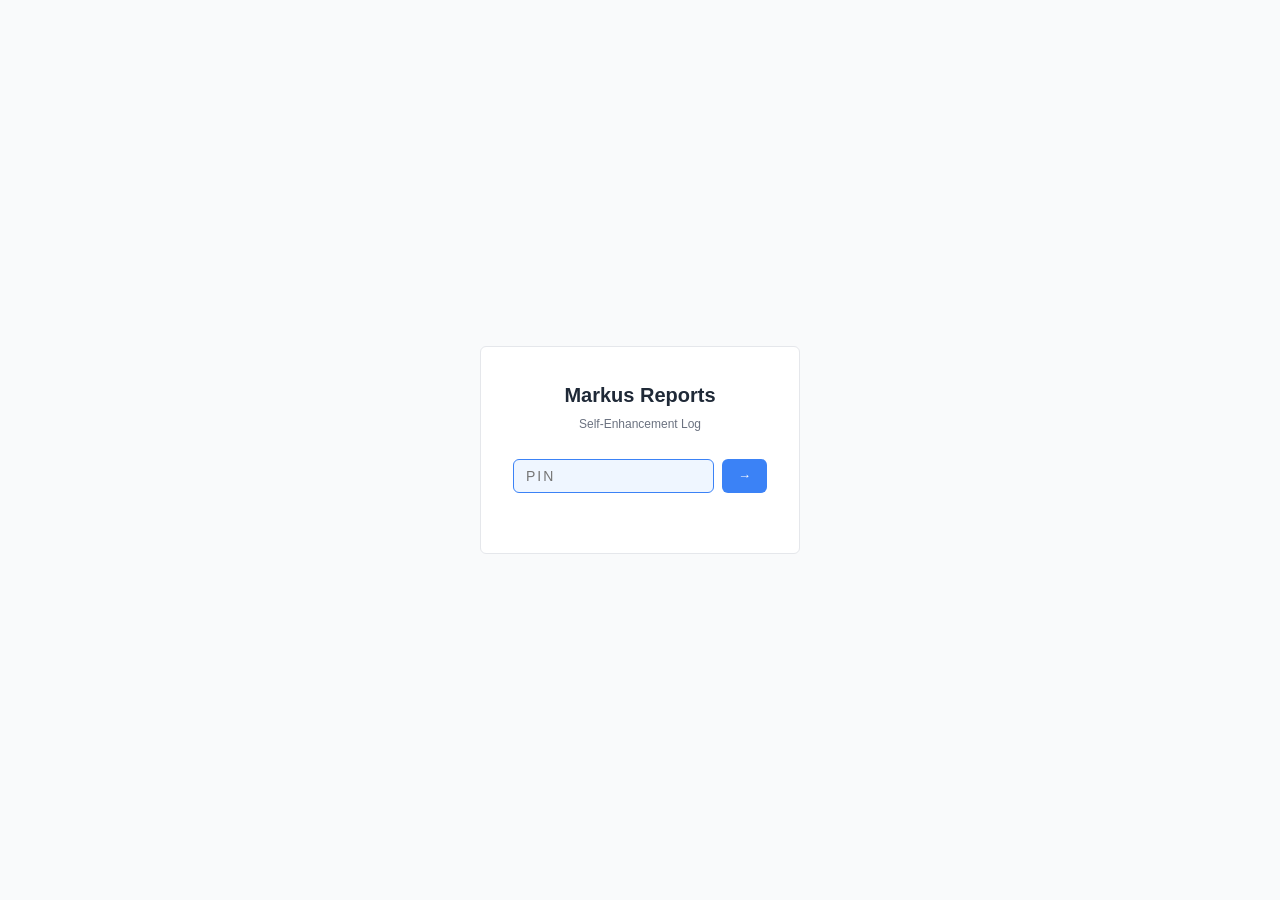
==== reports/index.html @ 1fa4c3a0 "Redesign reports dashboard: light theme, timeline layout, functional log viewer" ====
<!DOCTYPE html>
<html lang="en">
<head>
    <meta charset="UTF-8">
    <meta name="viewport" content="width=device-width, initial-scale=1.0">
    <title>Markus Reports Log</title>
    <link rel="stylesheet" href="style.css">
</head>
<body>
    <div id="pin-gate" class="pin-gate">
        <div class="pin-container">
            <div class="pin-header">
                <h1>Markus Reports</h1>
                <p>Self-Enhancement Log</p>
            </div>
            <div class="pin-input-group">
                <input 
                    type="password" 
                    id="pin-input" 
                    class="pin-input" 
                    placeholder="PIN" 
                    maxlength="6"
                    autocomplete="off"
                >
                <button id="pin-submit" class="pin-submit">→</button>
            </div>
            <div id="pin-error" class="pin-error"></div>
        </div>
    </div>

    <div id="dashboard" class="dashboard hidden">
        <header class="dashboard-header">
            <h1>Markus Reports Log</h1>
            <button id="logout-btn" class="logout-btn">Sign Out</button>
        </header>

        <div class="dashboard-main">
            <aside class="reports-sidebar">
                <ul class="reports-list" id="reports-list">
                    <li class="loading">Loading...</li>
                </ul>
            </aside>

            <main class="reports-detail" id="reports-detail">
                <div class="no-report-selected">Select a report to view details</div>
            </main>
        </div>
    </div>

    <script src="report.js"></script>
</body>
</html>
---- reports/style.css ----
/* Markus Reports — Light, Functional Log Viewer */

* {
    margin: 0;
    padding: 0;
    box-sizing: border-box;
}

:root {
    --bg-primary: #f9fafb;
    --bg-secondary: #ffffff;
    --bg-tertiary: #f3f4f6;
    --text-primary: #1f2937;
    --text-secondary: #6b7280;
    --text-tertiary: #9ca3af;
    --border: #e5e7eb;
    --accent: #3b82f6;
    --accent-light: #eff6ff;
    --success: #10b981;
    --warning: #f59e0b;
    --error: #ef4444;
    --radius: 6px;
}

body {
    font-family: -apple-system, BlinkMacSystemFont, 'Segoe UI', Roboto, sans-serif;
    background: var(--bg-primary);
    color: var(--text-primary);
    line-height: 1.6;
    font-size: 14px;
}

/* PIN GATE */
.pin-gate {
    display: flex;
    align-items: center;
    justify-content: center;
    min-height: 100vh;
    background: var(--bg-primary);
    padding: 20px;
}

.pin-container {
    background: white;
    border: 1px solid var(--border);
    border-radius: var(--radius);
    padding: 32px;
    width: 100%;
    max-width: 320px;
}

.pin-header {
    text-align: center;
    margin-bottom: 24px;
}

.pin-header h1 {
    font-size: 20px;
    margin-bottom: 4px;
    color: var(--text-primary);
}

.pin-header p {
    color: var(--text-secondary);
    font-size: 12px;
}

.pin-input-group {
    display: flex;
    gap: 8px;
    margin-bottom: 12px;
}

.pin-input {
    flex: 1;
    padding: 8px 12px;
    border: 1px solid var(--border);
    border-radius: var(--radius);
    font-size: 14px;
    letter-spacing: 2px;
}

.pin-input:focus {
    outline: none;
    border-color: var(--accent);
    background: var(--accent-light);
}

.pin-submit {
    padding: 8px 16px;
    background: var(--accent);
    border: none;
    border-radius: var(--radius);
    color: white;
    font-weight: 500;
    font-size: 13px;
    cursor: pointer;
}

.pin-submit:hover {
    opacity: 0.9;
}

.pin-error {
    color: var(--error);
    font-size: 12px;
    text-align: center;
    min-height: 16px;
    margin-top: 8px;
}

.hidden {
    display: none !important;
}

/* MAIN LAYOUT */
.dashboard {
    display: flex;
    flex-direction: column;
    min-height: 100vh;
}

.dashboard-header {
    background: white;
    border-bottom: 1px solid var(--border);
    padding: 16px 24px;
    display: flex;
    justify-content: space-between;
    align-items: center;
}

.dashboard-header h1 {
    font-size: 20px;
    color: var(--text-primary);
}

.logout-btn {
    padding: 6px 12px;
    background: transparent;
    border: 1px solid var(--border);
    border-radius: var(--radius);
    color: var(--text-secondary);
    font-size: 12px;
    cursor: pointer;
}

.logout-btn:hover {
    background: var(--bg-tertiary);
}

.dashboard-main {
    display: flex;
    flex: 1;
    overflow: hidden;
}

/* TIMELINE SIDEBAR */
.reports-sidebar {
    width: 240px;
    background: white;
    border-right: 1px solid var(--border);
    overflow-y: auto;
    padding: 12px 0;
}

.reports-list {
    list-style: none;
}

.report-list-item {
    padding: 10px 16px;
    cursor: pointer;
    border-left: 3px solid transparent;
    color: var(--text-secondary);
    font-size: 13px;
    transition: all 0.2s;
}

.report-list-item:hover {
    background: var(--bg-tertiary);
    color: var(--text-primary);
}

.report-list-item.active {
    background: var(--accent-light);
    border-left-color: var(--accent);
    color: var(--text-primary);
    font-weight: 500;
}

.report-date-label {
    display: block;
    font-weight: 500;
}

.report-score {
    display: block;
    font-size: 12px;
    color: var(--text-tertiary);
    margin-top: 2px;
}

/* REPORT DETAIL PANE */
.reports-detail {
    flex: 1;
    background: var(--bg-primary);
    overflow-y: auto;
    padding: 24px;
}

.no-report-selected {
    display: flex;
    align-items: center;
    justify-content: center;
    height: 100%;
    color: var(--text-tertiary);
    font-size: 14px;
}

.report-detail {
    background: white;
    border: 1px solid var(--border);
    border-radius: var(--radius);
    padding: 24px;
    max-width: 800px;
}

.report-header {
    margin-bottom: 24px;
    padding-bottom: 16px;
    border-bottom: 1px solid var(--border);
}

.report-title {
    font-size: 16px;
    font-weight: 600;
    color: var(--text-primary);
    margin-bottom: 4px;
}

.report-meta {
    font-size: 12px;
    color: var(--text-tertiary);
}

/* SECTIONS */
.section {
    margin-bottom: 20px;
}

.section-title {
    font-size: 13px;
    font-weight: 600;
    color: var(--text-primary);
    text-transform: uppercase;
    letter-spacing: 0.5px;
    margin-bottom: 12px;
}

/* NORTH STAR SCORES */
.scores-grid {
    display: grid;
    grid-template-columns: repeat(2, 1fr);
    gap: 12px;
}

.score-item {
    background: var(--bg-tertiary);
    padding: 12px;
    border-radius: var(--radius);
}

.score-name {
    font-size: 12px;
    color: var(--text-secondary);
    margin-bottom: 4px;
}

.score-value {
    font-size: 20px;
    font-weight: 700;
    color: var(--accent);
}

/* FINDINGS */
.finding-item {
    background: var(--bg-tertiary);
    padding: 12px;
    margin-bottom: 8px;
    border-left: 3px solid var(--accent);
    border-radius: var(--radius);
}

.finding-item.success {
    border-left-color: var(--success);
}

.finding-item.warning {
    border-left-color: var(--warning);
}

.finding-item.error {
    border-left-color: var(--error);
}

.finding-title {
    font-weight: 600;
    font-size: 13px;
    margin-bottom: 4px;
    color: var(--text-primary);
}

.finding-description {
    font-size: 12px;
    color: var(--text-secondary);
    line-height: 1.5;
}

/* PROPOSALS */
.proposal-item {
    background: var(--bg-tertiary);
    padding: 12px;
    margin-bottom: 8px;
    border-radius: var(--radius);
    border: 1px solid var(--border);
}

.proposal-header {
    display: flex;
    justify-content: space-between;
    align-items: center;
    margin-bottom: 6px;
}

.proposal-title {
    font-weight: 600;
    font-size: 13px;
    color: var(--text-primary);
}

.proposal-status {
    font-size: 11px;
    padding: 2px 6px;
    border-radius: 3px;
    font-weight: 600;
    text-transform: uppercase;
}

.proposal-status.pending {
    background: rgba(245, 158, 11, 0.15);
    color: var(--warning);
}

.proposal-status.approved {
    background: rgba(16, 185, 129, 0.15);
    color: var(--success);
}

.proposal-description {
    font-size: 12px;
    color: var(--text-secondary);
    line-height: 1.5;
}

/* METADATA */
.metadata-table {
    width: 100%;
    font-size: 12px;
    border-collapse: collapse;
}

.metadata-table td {
    padding: 6px 0;
    border-bottom: 1px solid var(--border);
}

.metadata-table td:first-child {
    color: var(--text-secondary);
    font-weight: 500;
    width: 180px;
}

.metadata-table td:last-child {
    color: var(--text-primary);
    font-weight: 600;
}

/* EMPTY STATE */
.loading {
    padding: 40px 20px;
    text-align: center;
    color: var(--text-secondary);
}

/* RESPONSIVE */
@media (max-width: 768px) {
    .dashboard-main {
        flex-direction: column;
    }

    .reports-sidebar {
        width: 100%;
        border-right: none;
        border-bottom: 1px solid var(--border);
        max-height: 120px;
        padding: 8px 0;
    }

    .report-list-item {
        padding: 8px 12px;
        font-size: 12px;
    }

    .scores-grid {
        grid-template-columns: 1fr;
    }
}
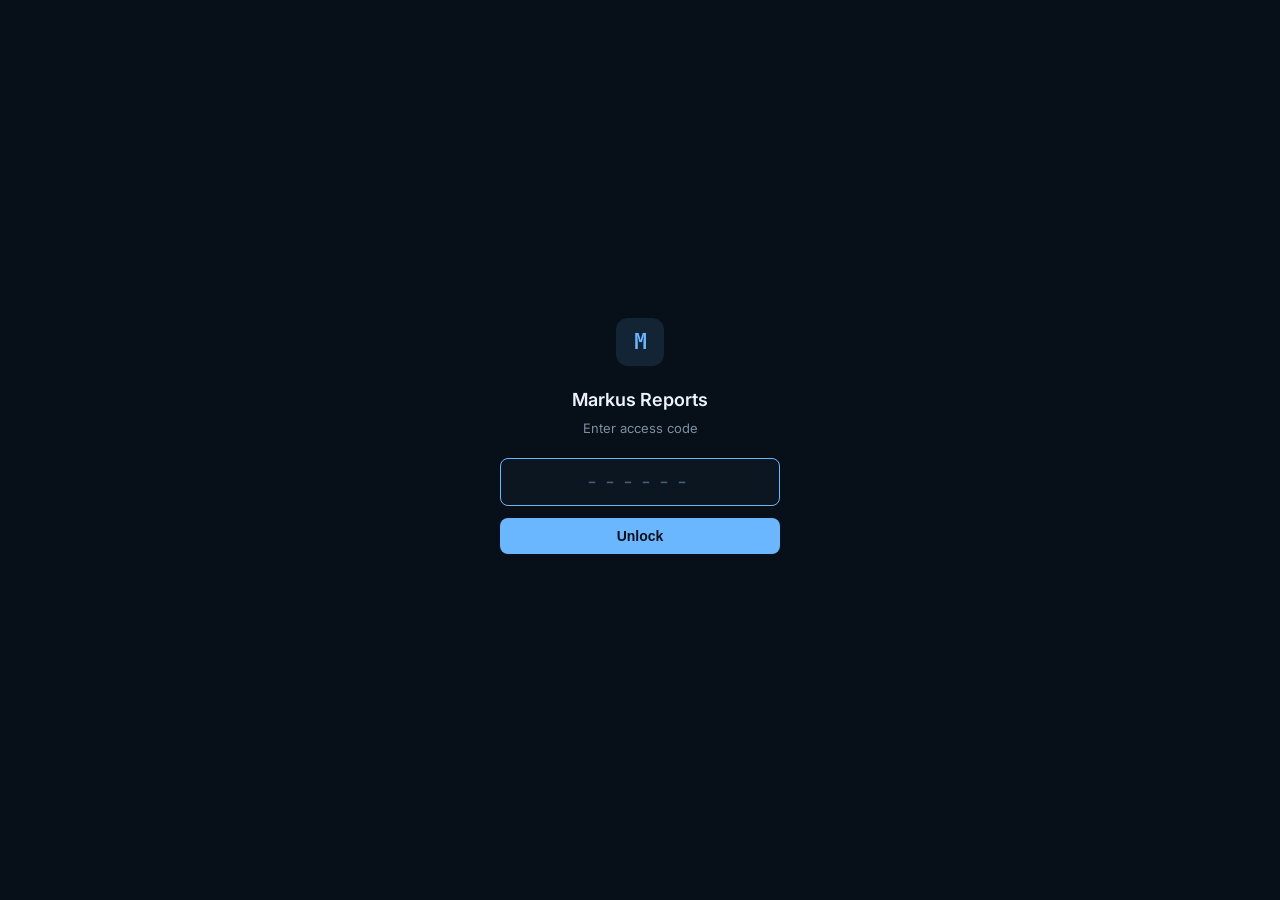
==== commit ab1d5aa5: "Revamp reports dashboard - compact technical style" ====
--- a/reports/index.html
+++ b/reports/index.html
@@ -1,52 +1,59 @@
 <!DOCTYPE html>
 <html lang="en">
 <head>
-    <meta charset="UTF-8">
-    <meta name="viewport" content="width=device-width, initial-scale=1.0">
-    <title>Markus Reports Log</title>
-    <link rel="stylesheet" href="style.css">
+  <meta charset="UTF-8">
+  <meta name="viewport" content="width=device-width, initial-scale=1.0">
+  <title>Markus — System Reports</title>
+  <link rel="preconnect" href="https://fonts.googleapis.com">
+  <link href="https://fonts.googleapis.com/css2?family=Inter:wght@400;500;600;700&family=JetBrains+Mono:wght@400;500&display=swap" rel="stylesheet">
+  <link rel="stylesheet" href="style.css">
 </head>
 <body>
-    <div id="pin-gate" class="pin-gate">
-        <div class="pin-container">
-            <div class="pin-header">
-                <h1>Markus Reports</h1>
-                <p>Self-Enhancement Log</p>
-            </div>
-            <div class="pin-input-group">
-                <input 
-                    type="password" 
-                    id="pin-input" 
-                    class="pin-input" 
-                    placeholder="PIN" 
-                    maxlength="6"
-                    autocomplete="off"
-                >
-                <button id="pin-submit" class="pin-submit">→</button>
-            </div>
-            <div id="pin-error" class="pin-error"></div>
-        </div>
+  <!-- PIN Screen -->
+  <div id="pin-screen">
+    <div class="pin-box">
+      <div class="pin-icon">M</div>
+      <h1>Markus Reports</h1>
+      <p>Enter access code</p>
+      <input type="password" id="pin-input" maxlength="6" inputmode="numeric" autocomplete="off" placeholder="------">
+      <button id="pin-submit">Unlock</button>
+      <div id="pin-error"></div>
     </div>
+  </div>
 
-    <div id="dashboard" class="dashboard hidden">
-        <header class="dashboard-header">
-            <h1>Markus Reports Log</h1>
-            <button id="logout-btn" class="logout-btn">Sign Out</button>
-        </header>
+  <!-- Main App -->
+  <div id="app" class="hidden">
+    <!-- Mobile header -->
+    <header class="top-bar">
+      <button id="hamburger" aria-label="Toggle menu">
+        <span></span><span></span><span></span>
+      </button>
+      <h1>Markus Reports</h1>
+      <button id="sign-out" class="btn-ghost">Sign out</button>
+    </header>
 
-        <div class="dashboard-main">
-            <aside class="reports-sidebar">
-                <ul class="reports-list" id="reports-list">
-                    <li class="loading">Loading...</li>
-                </ul>
-            </aside>
+    <!-- Sidebar overlay for mobile -->
+    <div id="sidebar-overlay" class="hidden"></div>
 
-            <main class="reports-detail" id="reports-detail">
-                <div class="no-report-selected">Select a report to view details</div>
-            </main>
-        </div>
-    </div>
+    <!-- Sidebar -->
+    <nav id="sidebar">
+      <div class="sidebar-header">
+        <span class="sidebar-title">Report Log</span>
+        <button id="sidebar-close" aria-label="Close menu">&times;</button>
+      </div>
+      <ul id="report-list"></ul>
+    </nav>
 
-    <script src="report.js"></script>
+    <!-- Report content -->
+    <main id="report-content">
+      <div id="empty-state">
+        <p class="mono">No reports yet.</p>
+        <p class="muted">Reports appear here after each 3 AM self-enhance run.</p>
+      </div>
+      <article id="report-view" class="hidden"></article>
+    </main>
+  </div>
+
+  <script src="report.js"></script>
 </body>
 </html>
--- a/reports/style.css
+++ b/reports/style.css
@@ -1,417 +1,444 @@
-/* Markus Reports — Light, Functional Log Viewer */
-
-* {
-    margin: 0;
-    padding: 0;
-    box-sizing: border-box;
-}
-
+/* ── Markus Reports Dashboard — Technical Report Style ────────── */
 :root {
-    --bg-primary: #f9fafb;
-    --bg-secondary: #ffffff;
-    --bg-tertiary: #f3f4f6;
-    --text-primary: #1f2937;
-    --text-secondary: #6b7280;
-    --text-tertiary: #9ca3af;
-    --border: #e5e7eb;
-    --accent: #3b82f6;
-    --accent-light: #eff6ff;
-    --success: #10b981;
-    --warning: #f59e0b;
-    --error: #ef4444;
-    --radius: 6px;
-}
-
+  --bg: #071019;
+  --surface: #0c1620;
+  --surface-2: #111d2a;
+  --text: #edf3fb;
+  --muted: #7a8fa3;
+  --dim: #4a5d70;
+  --line: rgba(124, 153, 182, 0.12);
+  --accent: #6ab6ff;
+  --accent-dim: rgba(106, 182, 255, 0.12);
+  --green: #34d399;
+  --green-dim: rgba(52, 211, 153, 0.12);
+  --yellow: #fbbf24;
+  --yellow-dim: rgba(251, 191, 36, 0.12);
+  --red: #f87171;
+  --red-dim: rgba(248, 113, 113, 0.12);
+  --mono: 'JetBrains Mono', 'SF Mono', 'Fira Code', monospace;
+  --sans: 'Inter', -apple-system, BlinkMacSystemFont, 'Segoe UI', sans-serif;
+  --sidebar-w: 240px;
+}
+
+* { box-sizing: border-box; margin: 0; padding: 0; }
+html { scroll-behavior: smooth; }
 body {
-    font-family: -apple-system, BlinkMacSystemFont, 'Segoe UI', Roboto, sans-serif;
-    background: var(--bg-primary);
-    color: var(--text-primary);
-    line-height: 1.6;
-    font-size: 14px;
-}
-
-/* PIN GATE */
-.pin-gate {
-    display: flex;
-    align-items: center;
-    justify-content: center;
-    min-height: 100vh;
-    background: var(--bg-primary);
-    padding: 20px;
-}
-
-.pin-container {
-    background: white;
-    border: 1px solid var(--border);
-    border-radius: var(--radius);
-    padding: 32px;
-    width: 100%;
-    max-width: 320px;
-}
-
-.pin-header {
-    text-align: center;
-    margin-bottom: 24px;
-}
-
-.pin-header h1 {
-    font-size: 20px;
-    margin-bottom: 4px;
-    color: var(--text-primary);
-}
-
-.pin-header p {
-    color: var(--text-secondary);
-    font-size: 12px;
-}
-
-.pin-input-group {
-    display: flex;
-    gap: 8px;
-    margin-bottom: 12px;
-}
-
-.pin-input {
-    flex: 1;
-    padding: 8px 12px;
-    border: 1px solid var(--border);
-    border-radius: var(--radius);
-    font-size: 14px;
-    letter-spacing: 2px;
-}
-
-.pin-input:focus {
-    outline: none;
-    border-color: var(--accent);
-    background: var(--accent-light);
-}
-
-.pin-submit {
-    padding: 8px 16px;
-    background: var(--accent);
-    border: none;
-    border-radius: var(--radius);
-    color: white;
-    font-weight: 500;
-    font-size: 13px;
-    cursor: pointer;
-}
-
-.pin-submit:hover {
-    opacity: 0.9;
-}
-
-.pin-error {
-    color: var(--error);
-    font-size: 12px;
-    text-align: center;
-    min-height: 16px;
-    margin-top: 8px;
-}
-
-.hidden {
-    display: none !important;
-}
-
-/* MAIN LAYOUT */
-.dashboard {
-    display: flex;
-    flex-direction: column;
-    min-height: 100vh;
-}
-
-.dashboard-header {
-    background: white;
-    border-bottom: 1px solid var(--border);
-    padding: 16px 24px;
-    display: flex;
-    justify-content: space-between;
-    align-items: center;
-}
-
-.dashboard-header h1 {
-    font-size: 20px;
-    color: var(--text-primary);
-}
-
-.logout-btn {
-    padding: 6px 12px;
-    background: transparent;
-    border: 1px solid var(--border);
-    border-radius: var(--radius);
-    color: var(--text-secondary);
-    font-size: 12px;
-    cursor: pointer;
-}
-
-.logout-btn:hover {
-    background: var(--bg-tertiary);
-}
-
-.dashboard-main {
-    display: flex;
-    flex: 1;
-    overflow: hidden;
-}
-
-/* TIMELINE SIDEBAR */
-.reports-sidebar {
-    width: 240px;
-    background: white;
-    border-right: 1px solid var(--border);
-    overflow-y: auto;
-    padding: 12px 0;
-}
-
-.reports-list {
-    list-style: none;
-}
-
-.report-list-item {
-    padding: 10px 16px;
-    cursor: pointer;
-    border-left: 3px solid transparent;
-    color: var(--text-secondary);
-    font-size: 13px;
-    transition: all 0.2s;
-}
-
-.report-list-item:hover {
-    background: var(--bg-tertiary);
-    color: var(--text-primary);
-}
-
-.report-list-item.active {
-    background: var(--accent-light);
-    border-left-color: var(--accent);
-    color: var(--text-primary);
-    font-weight: 500;
-}
-
-.report-date-label {
-    display: block;
-    font-weight: 500;
-}
-
-.report-score {
-    display: block;
-    font-size: 12px;
-    color: var(--text-tertiary);
-    margin-top: 2px;
-}
-
-/* REPORT DETAIL PANE */
-.reports-detail {
-    flex: 1;
-    background: var(--bg-primary);
-    overflow-y: auto;
-    padding: 24px;
-}
-
-.no-report-selected {
-    display: flex;
-    align-items: center;
-    justify-content: center;
-    height: 100%;
-    color: var(--text-tertiary);
-    font-size: 14px;
-}
-
-.report-detail {
-    background: white;
-    border: 1px solid var(--border);
-    border-radius: var(--radius);
-    padding: 24px;
-    max-width: 800px;
-}
-
+  background: var(--bg);
+  color: var(--text);
+  font-family: var(--sans);
+  font-size: 14px;
+  line-height: 1.55;
+  min-height: 100dvh;
+}
+
+.hidden { display: none !important; }
+.mono { font-family: var(--mono); }
+.muted { color: var(--muted); }
+
+/* ── PIN Screen ─────────────────────────────────────────────── */
+#pin-screen {
+  display: flex;
+  align-items: center;
+  justify-content: center;
+  min-height: 100dvh;
+  padding: 24px;
+}
+.pin-box {
+  text-align: center;
+  max-width: 280px;
+  width: 100%;
+}
+.pin-icon {
+  width: 48px;
+  height: 48px;
+  border-radius: 12px;
+  background: var(--accent-dim);
+  color: var(--accent);
+  font-family: var(--mono);
+  font-weight: 700;
+  font-size: 22px;
+  display: flex;
+  align-items: center;
+  justify-content: center;
+  margin: 0 auto 20px;
+}
+.pin-box h1 {
+  font-size: 18px;
+  font-weight: 600;
+  margin-bottom: 4px;
+}
+.pin-box p {
+  color: var(--muted);
+  font-size: 13px;
+  margin-bottom: 20px;
+}
+#pin-input {
+  width: 100%;
+  padding: 10px 14px;
+  background: var(--surface);
+  border: 1px solid var(--line);
+  border-radius: 8px;
+  color: var(--text);
+  font-family: var(--mono);
+  font-size: 20px;
+  letter-spacing: 8px;
+  text-align: center;
+  outline: none;
+  transition: border-color 0.2s;
+}
+#pin-input:focus { border-color: var(--accent); }
+#pin-input::placeholder { letter-spacing: 6px; color: var(--dim); }
+#pin-submit {
+  width: 100%;
+  margin-top: 12px;
+  padding: 10px;
+  background: var(--accent);
+  color: var(--bg);
+  border: none;
+  border-radius: 8px;
+  font-weight: 600;
+  font-size: 14px;
+  cursor: pointer;
+  transition: opacity 0.2s;
+}
+#pin-submit:hover { opacity: 0.85; }
+#pin-error {
+  color: var(--red);
+  font-size: 12px;
+  margin-top: 10px;
+  min-height: 18px;
+}
+@keyframes shake {
+  0%, 100% { transform: translateX(0); }
+  20%, 60% { transform: translateX(-6px); }
+  40%, 80% { transform: translateX(6px); }
+}
+.shake { animation: shake 0.4s ease; }
+
+/* ── Top Bar ────────────────────────────────────────────────── */
+.top-bar {
+  position: sticky;
+  top: 0;
+  z-index: 50;
+  display: flex;
+  align-items: center;
+  gap: 12px;
+  padding: 0 16px;
+  height: 48px;
+  background: rgba(7, 16, 25, 0.85);
+  backdrop-filter: blur(12px);
+  border-bottom: 1px solid var(--line);
+}
+.top-bar h1 {
+  font-size: 15px;
+  font-weight: 600;
+  flex: 1;
+}
+.btn-ghost {
+  background: none;
+  border: 1px solid var(--line);
+  color: var(--muted);
+  font-size: 12px;
+  padding: 4px 10px;
+  border-radius: 6px;
+  cursor: pointer;
+  font-family: var(--sans);
+  transition: color 0.2s, border-color 0.2s;
+}
+.btn-ghost:hover { color: var(--text); border-color: var(--muted); }
+
+/* Hamburger */
+#hamburger {
+  display: flex;
+  flex-direction: column;
+  gap: 4px;
+  background: none;
+  border: none;
+  cursor: pointer;
+  padding: 4px;
+}
+#hamburger span {
+  display: block;
+  width: 18px;
+  height: 2px;
+  background: var(--muted);
+  border-radius: 1px;
+  transition: all 0.25s;
+}
+
+/* ── Sidebar ────────────────────────────────────────────────── */
+#sidebar {
+  position: fixed;
+  top: 0;
+  left: -280px;
+  width: var(--sidebar-w);
+  height: 100dvh;
+  background: var(--surface);
+  border-right: 1px solid var(--line);
+  z-index: 100;
+  transition: left 0.25s ease;
+  overflow-y: auto;
+  display: flex;
+  flex-direction: column;
+}
+#sidebar.open { left: 0; }
+.sidebar-header {
+  display: flex;
+  align-items: center;
+  justify-content: space-between;
+  padding: 14px 16px;
+  border-bottom: 1px solid var(--line);
+}
+.sidebar-title {
+  font-size: 13px;
+  font-weight: 600;
+  text-transform: uppercase;
+  letter-spacing: 0.5px;
+  color: var(--muted);
+}
+#sidebar-close {
+  background: none;
+  border: none;
+  color: var(--muted);
+  font-size: 22px;
+  cursor: pointer;
+  line-height: 1;
+  padding: 0 4px;
+}
+#report-list {
+  list-style: none;
+  padding: 8px;
+  flex: 1;
+}
+#report-list li {
+  padding: 10px 12px;
+  border-radius: 6px;
+  cursor: pointer;
+  transition: background 0.15s;
+  margin-bottom: 2px;
+}
+#report-list li:hover { background: var(--surface-2); }
+#report-list li.active { background: var(--accent-dim); }
+#report-list li .date {
+  font-size: 13px;
+  font-weight: 500;
+}
+#report-list li .score {
+  font-family: var(--mono);
+  font-size: 12px;
+  color: var(--muted);
+  margin-top: 1px;
+}
+#sidebar-overlay {
+  position: fixed;
+  inset: 0;
+  background: rgba(0, 0, 0, 0.5);
+  z-index: 90;
+}
+
+/* ── Main Content ───────────────────────────────────────────── */
+#report-content {
+  padding: 20px 16px 40px;
+  max-width: 640px;
+  margin: 0 auto;
+}
+#empty-state {
+  text-align: center;
+  padding: 80px 20px;
+}
+#empty-state .mono { font-size: 15px; margin-bottom: 6px; }
+#empty-state .muted { font-size: 13px; }
+
+/* ── Report Article ─────────────────────────────────────────── */
 .report-header {
-    margin-bottom: 24px;
-    padding-bottom: 16px;
-    border-bottom: 1px solid var(--border);
-}
-
-.report-title {
-    font-size: 16px;
-    font-weight: 600;
-    color: var(--text-primary);
-    margin-bottom: 4px;
-}
-
-.report-meta {
-    font-size: 12px;
-    color: var(--text-tertiary);
-}
-
-/* SECTIONS */
-.section {
-    margin-bottom: 20px;
-}
-
-.section-title {
-    font-size: 13px;
-    font-weight: 600;
-    color: var(--text-primary);
-    text-transform: uppercase;
-    letter-spacing: 0.5px;
-    margin-bottom: 12px;
-}
-
-/* NORTH STAR SCORES */
-.scores-grid {
-    display: grid;
-    grid-template-columns: repeat(2, 1fr);
-    gap: 12px;
-}
-
-.score-item {
-    background: var(--bg-tertiary);
-    padding: 12px;
-    border-radius: var(--radius);
-}
-
-.score-name {
-    font-size: 12px;
-    color: var(--text-secondary);
-    margin-bottom: 4px;
-}
-
-.score-value {
-    font-size: 20px;
-    font-weight: 700;
-    color: var(--accent);
-}
-
-/* FINDINGS */
+  margin-bottom: 24px;
+}
+.report-date {
+  font-family: var(--mono);
+  font-size: 12px;
+  color: var(--muted);
+  margin-bottom: 6px;
+}
+.report-composite {
+  display: flex;
+  align-items: baseline;
+  gap: 8px;
+}
+.composite-score {
+  font-size: 36px;
+  font-weight: 700;
+  font-family: var(--mono);
+  line-height: 1;
+}
+.composite-label {
+  font-size: 13px;
+  color: var(--muted);
+}
+
+/* Section headings */
+.section-head {
+  font-size: 11px;
+  font-weight: 600;
+  text-transform: uppercase;
+  letter-spacing: 1px;
+  color: var(--dim);
+  margin: 24px 0 10px;
+  padding-bottom: 6px;
+  border-bottom: 1px solid var(--line);
+}
+
+/* ── Metrics Table ──────────────────────────────────────────── */
+.metrics-table {
+  width: 100%;
+}
+.metric-row {
+  display: flex;
+  align-items: center;
+  gap: 10px;
+  padding: 7px 0;
+  border-bottom: 1px solid var(--line);
+}
+.metric-row:last-child { border-bottom: none; }
+.metric-name {
+  font-size: 13px;
+  width: 130px;
+  flex-shrink: 0;
+  color: var(--text);
+}
+.metric-bar-track {
+  flex: 1;
+  height: 6px;
+  background: var(--surface-2);
+  border-radius: 3px;
+  overflow: hidden;
+}
+.metric-bar-fill {
+  height: 100%;
+  border-radius: 3px;
+  transition: width 0.6s ease;
+}
+.metric-value {
+  font-family: var(--mono);
+  font-size: 13px;
+  font-weight: 500;
+  width: 36px;
+  text-align: right;
+  flex-shrink: 0;
+}
+
+/* ── Findings ───────────────────────────────────────────────── */
+.findings-list {
+  list-style: none;
+}
 .finding-item {
-    background: var(--bg-tertiary);
-    padding: 12px;
-    margin-bottom: 8px;
-    border-left: 3px solid var(--accent);
-    border-radius: var(--radius);
-}
-
-.finding-item.success {
-    border-left-color: var(--success);
-}
-
-.finding-item.warning {
-    border-left-color: var(--warning);
-}
-
-.finding-item.error {
-    border-left-color: var(--error);
-}
-
-.finding-title {
-    font-weight: 600;
-    font-size: 13px;
-    margin-bottom: 4px;
-    color: var(--text-primary);
-}
-
-.finding-description {
-    font-size: 12px;
-    color: var(--text-secondary);
-    line-height: 1.5;
-}
-
-/* PROPOSALS */
+  display: flex;
+  gap: 8px;
+  padding: 8px 0;
+  border-bottom: 1px solid var(--line);
+  font-size: 13px;
+  line-height: 1.45;
+}
+.finding-item:last-child { border-bottom: none; }
+.finding-badge {
+  font-family: var(--mono);
+  font-size: 10px;
+  font-weight: 600;
+  text-transform: uppercase;
+  letter-spacing: 0.3px;
+  padding: 2px 6px;
+  border-radius: 4px;
+  flex-shrink: 0;
+  height: fit-content;
+  margin-top: 2px;
+}
+.badge-info { background: var(--accent-dim); color: var(--accent); }
+.badge-warning { background: var(--yellow-dim); color: var(--yellow); }
+.badge-error { background: var(--red-dim); color: var(--red); }
+.badge-success { background: var(--green-dim); color: var(--green); }
+.finding-text { color: var(--text); }
+
+/* ── Proposals ──────────────────────────────────────────────── */
+.proposals-list {
+  list-style: none;
+}
 .proposal-item {
-    background: var(--bg-tertiary);
-    padding: 12px;
-    margin-bottom: 8px;
-    border-radius: var(--radius);
-    border: 1px solid var(--border);
-}
-
+  padding: 10px 0;
+  border-bottom: 1px solid var(--line);
+}
+.proposal-item:last-child { border-bottom: none; }
 .proposal-header {
-    display: flex;
-    justify-content: space-between;
-    align-items: center;
-    margin-bottom: 6px;
-}
-
+  display: flex;
+  align-items: center;
+  gap: 8px;
+  margin-bottom: 3px;
+}
 .proposal-title {
-    font-weight: 600;
-    font-size: 13px;
-    color: var(--text-primary);
-}
-
-.proposal-status {
-    font-size: 11px;
-    padding: 2px 6px;
-    border-radius: 3px;
-    font-weight: 600;
-    text-transform: uppercase;
-}
-
-.proposal-status.pending {
-    background: rgba(245, 158, 11, 0.15);
-    color: var(--warning);
-}
-
-.proposal-status.approved {
-    background: rgba(16, 185, 129, 0.15);
-    color: var(--success);
-}
-
-.proposal-description {
-    font-size: 12px;
-    color: var(--text-secondary);
-    line-height: 1.5;
-}
-
-/* METADATA */
-.metadata-table {
-    width: 100%;
-    font-size: 12px;
-    border-collapse: collapse;
-}
-
-.metadata-table td {
-    padding: 6px 0;
-    border-bottom: 1px solid var(--border);
-}
-
-.metadata-table td:first-child {
-    color: var(--text-secondary);
-    font-weight: 500;
-    width: 180px;
-}
-
-.metadata-table td:last-child {
-    color: var(--text-primary);
-    font-weight: 600;
-}
-
-/* EMPTY STATE */
-.loading {
-    padding: 40px 20px;
-    text-align: center;
-    color: var(--text-secondary);
-}
-
-/* RESPONSIVE */
-@media (max-width: 768px) {
-    .dashboard-main {
-        flex-direction: column;
-    }
-
-    .reports-sidebar {
-        width: 100%;
-        border-right: none;
-        border-bottom: 1px solid var(--border);
-        max-height: 120px;
-        padding: 8px 0;
-    }
-
-    .report-list-item {
-        padding: 8px 12px;
-        font-size: 12px;
-    }
-
-    .scores-grid {
-        grid-template-columns: 1fr;
-    }
-}
+  font-size: 13px;
+  font-weight: 500;
+}
+.proposal-type {
+  font-family: var(--mono);
+  font-size: 10px;
+  color: var(--dim);
+  text-transform: uppercase;
+}
+.status-badge {
+  font-family: var(--mono);
+  font-size: 10px;
+  font-weight: 600;
+  text-transform: uppercase;
+  padding: 2px 6px;
+  border-radius: 4px;
+  margin-left: auto;
+}
+.status-pending { background: var(--yellow-dim); color: var(--yellow); }
+.status-approved { background: var(--green-dim); color: var(--green); }
+.status-rejected { background: var(--red-dim); color: var(--red); }
+.proposal-summary {
+  font-size: 12px;
+  color: var(--muted);
+  line-height: 1.45;
+}
+
+/* ── Modules Run ────────────────────────────────────────────── */
+.modules-tags {
+  display: flex;
+  flex-wrap: wrap;
+  gap: 4px;
+}
+.module-tag {
+  font-family: var(--mono);
+  font-size: 11px;
+  padding: 3px 8px;
+  background: var(--surface-2);
+  border-radius: 4px;
+  color: var(--muted);
+}
+
+/* ── Desktop Layout ─────────────────────────────────────────── */
+@media (min-width: 768px) {
+  #hamburger { display: none; }
+  #sidebar-close { display: none; }
+  #sidebar-overlay { display: none !important; }
+
+  #sidebar {
+    position: fixed;
+    left: 0;
+    top: 48px;
+    height: calc(100dvh - 48px);
+  }
+
+  #report-content {
+    margin-left: var(--sidebar-w);
+    padding: 28px 32px 60px;
+  }
+
+  .metric-name { width: 150px; }
+}
+
+/* ── Small Mobile ───────────────────────────────────────────── */
+@media (max-width: 400px) {
+  .metric-name { width: 100px; font-size: 12px; }
+  .metric-value { font-size: 12px; }
+  .composite-score { font-size: 30px; }
+}
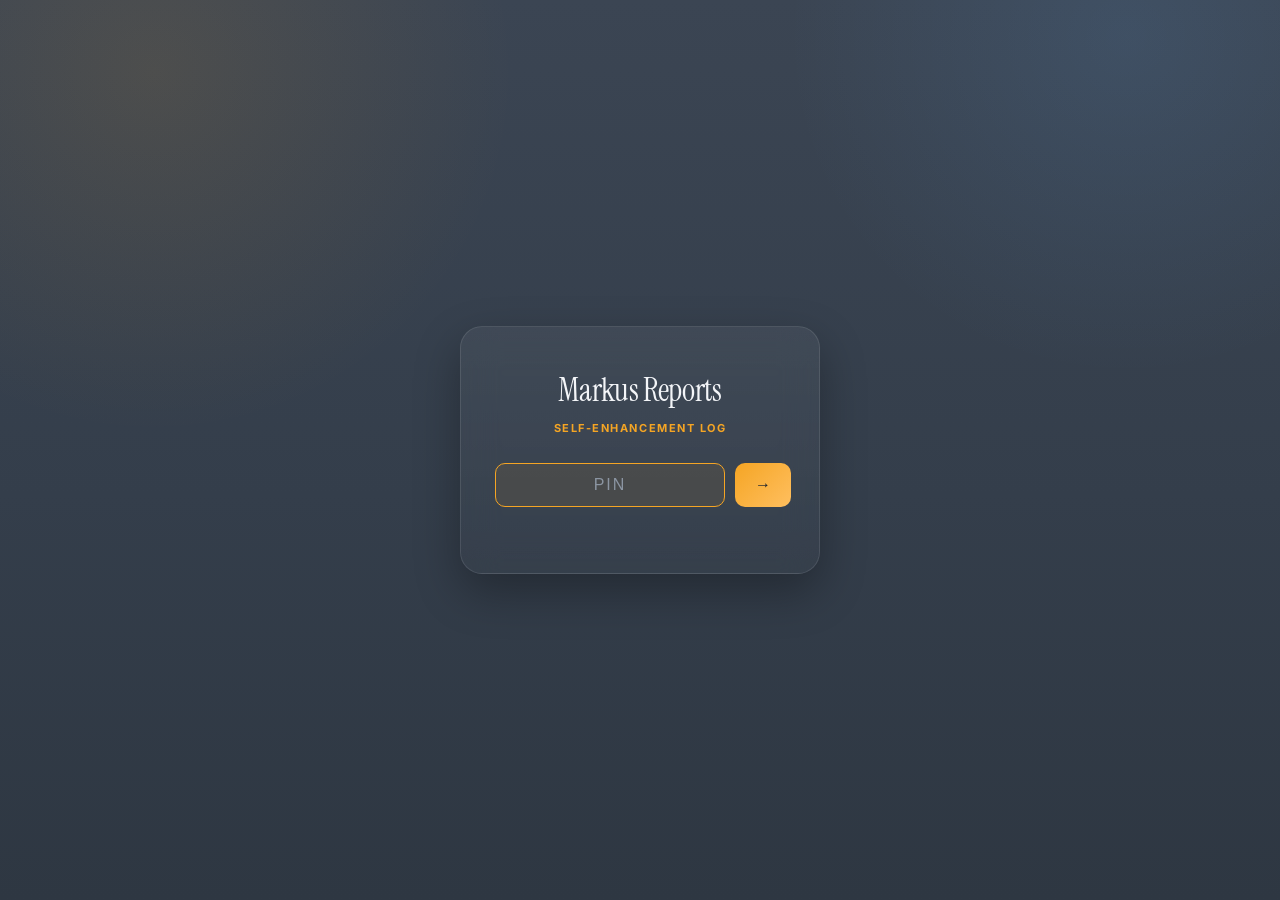
==== commit a8e19139: "Redesign reports dashboard: twilight-slate theme, trend bars, Markdown/JSON copy" ====
--- a/reports/index.html
+++ b/reports/index.html
@@ -1,59 +1,56 @@
 <!DOCTYPE html>
 <html lang="en">
 <head>
-  <meta charset="UTF-8">
-  <meta name="viewport" content="width=device-width, initial-scale=1.0">
-  <title>Markus — System Reports</title>
-  <link rel="preconnect" href="https://fonts.googleapis.com">
-  <link href="https://fonts.googleapis.com/css2?family=Inter:wght@400;500;600;700&family=JetBrains+Mono:wght@400;500&display=swap" rel="stylesheet">
-  <link rel="stylesheet" href="style.css">
+    <meta charset="UTF-8">
+    <meta name="viewport" content="width=device-width, initial-scale=1.0">
+    <title>Markus Reports Log</title>
+    <link rel="preconnect" href="https://fonts.googleapis.com">
+    <link rel="preconnect" href="https://fonts.gstatic.com" crossorigin>
+    <link href="https://fonts.googleapis.com/css2?family=Inter:wght@400;500;600;700;800&family=Instrument+Serif:ital@0;1&display=swap" rel="stylesheet">
+    <link rel="stylesheet" href="style.css">
 </head>
 <body>
-  <!-- PIN Screen -->
-  <div id="pin-screen">
-    <div class="pin-box">
-      <div class="pin-icon">M</div>
-      <h1>Markus Reports</h1>
-      <p>Enter access code</p>
-      <input type="password" id="pin-input" maxlength="6" inputmode="numeric" autocomplete="off" placeholder="------">
-      <button id="pin-submit">Unlock</button>
-      <div id="pin-error"></div>
+    <div id="pin-gate" class="pin-gate">
+        <div class="pin-container">
+            <div class="pin-header">
+                <h1>Markus Reports</h1>
+                <p>Self-Enhancement Log</p>
+            </div>
+            <div class="pin-input-group">
+                <input 
+                    type="password" 
+                    id="pin-input" 
+                    class="pin-input" 
+                    placeholder="PIN" 
+                    maxlength="6"
+                    autocomplete="off"
+                >
+                <button id="pin-submit" class="pin-submit">→</button>
+            </div>
+            <div id="pin-error" class="pin-error"></div>
+        </div>
     </div>
-  </div>
 
-  <!-- Main App -->
-  <div id="app" class="hidden">
-    <!-- Mobile header -->
-    <header class="top-bar">
-      <button id="hamburger" aria-label="Toggle menu">
-        <span></span><span></span><span></span>
-      </button>
-      <h1>Markus Reports</h1>
-      <button id="sign-out" class="btn-ghost">Sign out</button>
-    </header>
+    <div id="dashboard" class="dashboard hidden">
+        <header class="dashboard-header">
+            <h1>Markus Reports<span class="sub">Self-Enhancement Log</span></h1>
+            <button id="logout-btn" class="logout-btn">Sign Out</button>
+        </header>
 
-    <!-- Sidebar overlay for mobile -->
-    <div id="sidebar-overlay" class="hidden"></div>
+        <div class="dashboard-main">
+            <aside class="reports-sidebar">
+                <div class="sidebar-label">Timeline</div>
+                <ul class="reports-list" id="reports-list">
+                    <li class="loading">Loading...</li>
+                </ul>
+            </aside>
 
-    <!-- Sidebar -->
-    <nav id="sidebar">
-      <div class="sidebar-header">
-        <span class="sidebar-title">Report Log</span>
-        <button id="sidebar-close" aria-label="Close menu">&times;</button>
-      </div>
-      <ul id="report-list"></ul>
-    </nav>
+            <main class="reports-detail" id="reports-detail">
+                <div class="no-report-selected">Select a report to view details</div>
+            </main>
+        </div>
+    </div>
 
-    <!-- Report content -->
-    <main id="report-content">
-      <div id="empty-state">
-        <p class="mono">No reports yet.</p>
-        <p class="muted">Reports appear here after each 3 AM self-enhance run.</p>
-      </div>
-      <article id="report-view" class="hidden"></article>
-    </main>
-  </div>
-
-  <script src="report.js"></script>
+    <script src="report.js"></script>
 </body>
 </html>
--- a/reports/style.css
+++ b/reports/style.css
@@ -1,444 +1,595 @@
-/* ── Markus Reports Dashboard — Technical Report Style ────────── */
+/* Markus Reports — Self-Enhancement Log (Twilight Slate) */
+
+* {
+    margin: 0;
+    padding: 0;
+    box-sizing: border-box;
+}
+
 :root {
-  --bg: #071019;
-  --surface: #0c1620;
-  --surface-2: #111d2a;
-  --text: #edf3fb;
-  --muted: #7a8fa3;
-  --dim: #4a5d70;
-  --line: rgba(124, 153, 182, 0.12);
-  --accent: #6ab6ff;
-  --accent-dim: rgba(106, 182, 255, 0.12);
-  --green: #34d399;
-  --green-dim: rgba(52, 211, 153, 0.12);
-  --yellow: #fbbf24;
-  --yellow-dim: rgba(251, 191, 36, 0.12);
-  --red: #f87171;
-  --red-dim: rgba(248, 113, 113, 0.12);
-  --mono: 'JetBrains Mono', 'SF Mono', 'Fira Code', monospace;
-  --sans: 'Inter', -apple-system, BlinkMacSystemFont, 'Segoe UI', sans-serif;
-  --sidebar-w: 240px;
-}
-
-* { box-sizing: border-box; margin: 0; padding: 0; }
-html { scroll-behavior: smooth; }
+    /* In-between palette: neither the near-black homepage nor a white sheet */
+    --canvas: #384250;
+    --canvas-2: #313a46;
+    --panel: #424d5c;
+    --panel-2: #4b5766;
+    --raised: #515e6f;
+    --line: rgba(255, 255, 255, 0.10);
+    --line-soft: rgba(255, 255, 255, 0.06);
+
+    --text: #f3f5f8;
+    --muted: #b7c0cc;
+    --faint: #8b95a2;
+
+    --accent: #f5a524;
+    --accent-2: #6ab6ff;
+    --accent-soft: rgba(245, 165, 36, 0.15);
+
+    --success: #4ade80;
+    --warning: #fbbf24;
+    --error: #f87171;
+    --info: #6ab6ff;
+
+    --radius: 14px;
+    --radius-sm: 10px;
+    --shadow: 0 18px 46px rgba(0, 0, 0, 0.30);
+    --mono: "SF Mono", "Fira Code", "Cascadia Code", ui-monospace, monospace;
+}
+
 body {
-  background: var(--bg);
-  color: var(--text);
-  font-family: var(--sans);
-  font-size: 14px;
-  line-height: 1.55;
-  min-height: 100dvh;
+    font-family: Inter, -apple-system, BlinkMacSystemFont, "Segoe UI", Roboto, sans-serif;
+    background:
+        radial-gradient(circle at 12% 8%, rgba(245, 165, 36, 0.10), transparent 26%),
+        radial-gradient(circle at 88% 4%, rgba(106, 182, 255, 0.10), transparent 24%),
+        linear-gradient(180deg, #3b4553 0%, #343e4b 55%, #2e3742 100%);
+    background-attachment: fixed;
+    color: var(--text);
+    line-height: 1.6;
+    font-size: 14px;
+    -webkit-font-smoothing: antialiased;
+    min-height: 100vh;
+}
+
+/* ---------- PIN GATE ---------- */
+.pin-gate {
+    display: flex;
+    align-items: center;
+    justify-content: center;
+    min-height: 100vh;
+    padding: 20px;
+}
+
+.pin-container {
+    background: linear-gradient(180deg, rgba(255, 255, 255, 0.05), rgba(255, 255, 255, 0.015));
+    border: 1px solid var(--line);
+    border-radius: 22px;
+    box-shadow: var(--shadow);
+    backdrop-filter: blur(18px);
+    padding: 38px 34px;
+    width: 100%;
+    max-width: 360px;
+}
+
+.pin-header {
+    text-align: center;
+    margin-bottom: 26px;
+}
+
+.pin-header h1 {
+    font-family: "Instrument Serif", Georgia, serif;
+    font-weight: 400;
+    font-size: 32px;
+    letter-spacing: -0.01em;
+    margin-bottom: 4px;
+}
+
+.pin-header p {
+    color: var(--accent);
+    font-size: 11px;
+    font-weight: 700;
+    text-transform: uppercase;
+    letter-spacing: 0.14em;
+}
+
+.pin-input-group {
+    display: flex;
+    gap: 10px;
+    margin-bottom: 12px;
+}
+
+.pin-input {
+    flex: 1;
+    padding: 12px 14px;
+    background: rgba(0, 0, 0, 0.22);
+    border: 1px solid var(--line);
+    border-radius: var(--radius-sm);
+    color: var(--text);
+    font-size: 16px;
+    letter-spacing: 6px;
+    text-align: center;
+}
+
+.pin-input::placeholder { color: var(--faint); letter-spacing: 2px; }
+
+.pin-input:focus {
+    outline: none;
+    border-color: var(--accent);
+    background: rgba(245, 165, 36, 0.08);
+}
+
+.pin-submit {
+    padding: 12px 20px;
+    background: linear-gradient(135deg, var(--accent), #ffbf5f);
+    border: none;
+    border-radius: var(--radius-sm);
+    color: #1b232e;
+    font-weight: 800;
+    font-size: 16px;
+    cursor: pointer;
+    transition: transform 160ms ease, box-shadow 160ms ease;
+}
+
+.pin-submit:hover {
+    transform: translateY(-1px);
+    box-shadow: 0 8px 22px rgba(245, 165, 36, 0.28);
+}
+
+.pin-error {
+    color: var(--error);
+    font-size: 12px;
+    text-align: center;
+    min-height: 16px;
+    margin-top: 8px;
 }
 
 .hidden { display: none !important; }
-.mono { font-family: var(--mono); }
-.muted { color: var(--muted); }
-
-/* ── PIN Screen ─────────────────────────────────────────────── */
-#pin-screen {
-  display: flex;
-  align-items: center;
-  justify-content: center;
-  min-height: 100dvh;
-  padding: 24px;
-}
-.pin-box {
-  text-align: center;
-  max-width: 280px;
-  width: 100%;
-}
-.pin-icon {
-  width: 48px;
-  height: 48px;
-  border-radius: 12px;
-  background: var(--accent-dim);
-  color: var(--accent);
-  font-family: var(--mono);
-  font-weight: 700;
-  font-size: 22px;
-  display: flex;
-  align-items: center;
-  justify-content: center;
-  margin: 0 auto 20px;
-}
-.pin-box h1 {
-  font-size: 18px;
-  font-weight: 600;
-  margin-bottom: 4px;
-}
-.pin-box p {
-  color: var(--muted);
-  font-size: 13px;
-  margin-bottom: 20px;
-}
-#pin-input {
-  width: 100%;
-  padding: 10px 14px;
-  background: var(--surface);
-  border: 1px solid var(--line);
-  border-radius: 8px;
-  color: var(--text);
-  font-family: var(--mono);
-  font-size: 20px;
-  letter-spacing: 8px;
-  text-align: center;
-  outline: none;
-  transition: border-color 0.2s;
-}
-#pin-input:focus { border-color: var(--accent); }
-#pin-input::placeholder { letter-spacing: 6px; color: var(--dim); }
-#pin-submit {
-  width: 100%;
-  margin-top: 12px;
-  padding: 10px;
-  background: var(--accent);
-  color: var(--bg);
-  border: none;
-  border-radius: 8px;
-  font-weight: 600;
-  font-size: 14px;
-  cursor: pointer;
-  transition: opacity 0.2s;
-}
-#pin-submit:hover { opacity: 0.85; }
-#pin-error {
-  color: var(--red);
-  font-size: 12px;
-  margin-top: 10px;
-  min-height: 18px;
-}
-@keyframes shake {
-  0%, 100% { transform: translateX(0); }
-  20%, 60% { transform: translateX(-6px); }
-  40%, 80% { transform: translateX(6px); }
-}
-.shake { animation: shake 0.4s ease; }
-
-/* ── Top Bar ────────────────────────────────────────────────── */
-.top-bar {
-  position: sticky;
-  top: 0;
-  z-index: 50;
-  display: flex;
-  align-items: center;
-  gap: 12px;
-  padding: 0 16px;
-  height: 48px;
-  background: rgba(7, 16, 25, 0.85);
-  backdrop-filter: blur(12px);
-  border-bottom: 1px solid var(--line);
-}
-.top-bar h1 {
-  font-size: 15px;
-  font-weight: 600;
-  flex: 1;
-}
-.btn-ghost {
-  background: none;
-  border: 1px solid var(--line);
-  color: var(--muted);
-  font-size: 12px;
-  padding: 4px 10px;
-  border-radius: 6px;
-  cursor: pointer;
-  font-family: var(--sans);
-  transition: color 0.2s, border-color 0.2s;
-}
-.btn-ghost:hover { color: var(--text); border-color: var(--muted); }
-
-/* Hamburger */
-#hamburger {
-  display: flex;
-  flex-direction: column;
-  gap: 4px;
-  background: none;
-  border: none;
-  cursor: pointer;
-  padding: 4px;
-}
-#hamburger span {
-  display: block;
-  width: 18px;
-  height: 2px;
-  background: var(--muted);
-  border-radius: 1px;
-  transition: all 0.25s;
-}
-
-/* ── Sidebar ────────────────────────────────────────────────── */
-#sidebar {
-  position: fixed;
-  top: 0;
-  left: -280px;
-  width: var(--sidebar-w);
-  height: 100dvh;
-  background: var(--surface);
-  border-right: 1px solid var(--line);
-  z-index: 100;
-  transition: left 0.25s ease;
-  overflow-y: auto;
-  display: flex;
-  flex-direction: column;
-}
-#sidebar.open { left: 0; }
-.sidebar-header {
-  display: flex;
-  align-items: center;
-  justify-content: space-between;
-  padding: 14px 16px;
-  border-bottom: 1px solid var(--line);
-}
-.sidebar-title {
-  font-size: 13px;
-  font-weight: 600;
-  text-transform: uppercase;
-  letter-spacing: 0.5px;
-  color: var(--muted);
-}
-#sidebar-close {
-  background: none;
-  border: none;
-  color: var(--muted);
-  font-size: 22px;
-  cursor: pointer;
-  line-height: 1;
-  padding: 0 4px;
-}
-#report-list {
-  list-style: none;
-  padding: 8px;
-  flex: 1;
-}
-#report-list li {
-  padding: 10px 12px;
-  border-radius: 6px;
-  cursor: pointer;
-  transition: background 0.15s;
-  margin-bottom: 2px;
-}
-#report-list li:hover { background: var(--surface-2); }
-#report-list li.active { background: var(--accent-dim); }
-#report-list li .date {
-  font-size: 13px;
-  font-weight: 500;
-}
-#report-list li .score {
-  font-family: var(--mono);
-  font-size: 12px;
-  color: var(--muted);
-  margin-top: 1px;
-}
-#sidebar-overlay {
-  position: fixed;
-  inset: 0;
-  background: rgba(0, 0, 0, 0.5);
-  z-index: 90;
-}
-
-/* ── Main Content ───────────────────────────────────────────── */
-#report-content {
-  padding: 20px 16px 40px;
-  max-width: 640px;
-  margin: 0 auto;
-}
-#empty-state {
-  text-align: center;
-  padding: 80px 20px;
-}
-#empty-state .mono { font-size: 15px; margin-bottom: 6px; }
-#empty-state .muted { font-size: 13px; }
-
-/* ── Report Article ─────────────────────────────────────────── */
+
+/* ---------- LAYOUT ---------- */
+.dashboard {
+    display: flex;
+    flex-direction: column;
+    min-height: 100vh;
+}
+
+.dashboard-header {
+    background: rgba(24, 30, 38, 0.42);
+    backdrop-filter: blur(16px);
+    border-bottom: 1px solid var(--line-soft);
+    padding: 18px 26px;
+    display: flex;
+    justify-content: space-between;
+    align-items: center;
+    position: sticky;
+    top: 0;
+    z-index: 10;
+}
+
+.dashboard-header h1 {
+    font-family: "Instrument Serif", Georgia, serif;
+    font-weight: 400;
+    font-size: 24px;
+    letter-spacing: -0.01em;
+}
+
+.dashboard-header h1 .sub {
+    display: block;
+    font-family: Inter, sans-serif;
+    font-size: 10.5px;
+    font-weight: 700;
+    letter-spacing: 0.16em;
+    text-transform: uppercase;
+    color: var(--accent);
+    margin-top: 2px;
+}
+
+.logout-btn {
+    padding: 8px 14px;
+    background: rgba(255, 255, 255, 0.04);
+    border: 1px solid var(--line);
+    border-radius: var(--radius-sm);
+    color: var(--muted);
+    font-size: 12px;
+    font-weight: 600;
+    cursor: pointer;
+    transition: 160ms ease;
+}
+
+.logout-btn:hover { background: rgba(255, 255, 255, 0.09); color: var(--text); }
+
+.dashboard-main {
+    display: flex;
+    flex: 1;
+    overflow: hidden;
+}
+
+/* ---------- SIDEBAR TIMELINE ---------- */
+.reports-sidebar {
+    width: 264px;
+    background: rgba(24, 30, 38, 0.28);
+    border-right: 1px solid var(--line-soft);
+    overflow-y: auto;
+    padding: 16px 14px;
+}
+
+.sidebar-label {
+    font-size: 10.5px;
+    font-weight: 800;
+    text-transform: uppercase;
+    letter-spacing: 0.14em;
+    color: var(--faint);
+    padding: 4px 8px 12px;
+}
+
+.reports-list { list-style: none; display: grid; gap: 8px; }
+
+.report-list-item {
+    padding: 12px 14px;
+    cursor: pointer;
+    border: 1px solid var(--line-soft);
+    border-radius: var(--radius-sm);
+    background: rgba(255, 255, 255, 0.02);
+    color: var(--muted);
+    transition: 160ms ease;
+}
+
+.report-list-item:hover {
+    background: rgba(255, 255, 255, 0.05);
+    border-color: var(--line);
+    color: var(--text);
+}
+
+.report-list-item.active {
+    background: var(--accent-soft);
+    border-color: rgba(245, 165, 36, 0.4);
+    color: var(--text);
+}
+
+.report-date-label {
+    display: block;
+    font-weight: 600;
+    font-size: 13.5px;
+}
+
+.report-score {
+    display: flex;
+    align-items: center;
+    gap: 6px;
+    font-size: 12px;
+    color: var(--faint);
+    margin-top: 4px;
+}
+
+.report-score .pct { color: var(--accent); font-weight: 700; }
+
+/* ---------- DETAIL PANE ---------- */
+.reports-detail {
+    flex: 1;
+    overflow-y: auto;
+    padding: 28px;
+}
+
+.no-report-selected {
+    display: flex;
+    align-items: center;
+    justify-content: center;
+    height: 100%;
+    color: var(--faint);
+    font-size: 14px;
+}
+
+.report-detail {
+    max-width: 860px;
+    margin: 0 auto;
+}
+
+/* Report header card */
 .report-header {
-  margin-bottom: 24px;
-}
-.report-date {
-  font-family: var(--mono);
-  font-size: 12px;
-  color: var(--muted);
-  margin-bottom: 6px;
-}
-.report-composite {
-  display: flex;
-  align-items: baseline;
-  gap: 8px;
-}
-.composite-score {
-  font-size: 36px;
-  font-weight: 700;
-  font-family: var(--mono);
-  line-height: 1;
-}
-.composite-label {
-  font-size: 13px;
-  color: var(--muted);
-}
-
-/* Section headings */
-.section-head {
-  font-size: 11px;
-  font-weight: 600;
-  text-transform: uppercase;
-  letter-spacing: 1px;
-  color: var(--dim);
-  margin: 24px 0 10px;
-  padding-bottom: 6px;
-  border-bottom: 1px solid var(--line);
-}
-
-/* ── Metrics Table ──────────────────────────────────────────── */
-.metrics-table {
-  width: 100%;
-}
-.metric-row {
-  display: flex;
-  align-items: center;
-  gap: 10px;
-  padding: 7px 0;
-  border-bottom: 1px solid var(--line);
-}
-.metric-row:last-child { border-bottom: none; }
-.metric-name {
-  font-size: 13px;
-  width: 130px;
-  flex-shrink: 0;
-  color: var(--text);
-}
-.metric-bar-track {
-  flex: 1;
-  height: 6px;
-  background: var(--surface-2);
-  border-radius: 3px;
-  overflow: hidden;
-}
-.metric-bar-fill {
-  height: 100%;
-  border-radius: 3px;
-  transition: width 0.6s ease;
-}
-.metric-value {
-  font-family: var(--mono);
-  font-size: 13px;
-  font-weight: 500;
-  width: 36px;
-  text-align: right;
-  flex-shrink: 0;
-}
-
-/* ── Findings ───────────────────────────────────────────────── */
-.findings-list {
-  list-style: none;
-}
+    background: linear-gradient(180deg, rgba(255, 255, 255, 0.05), rgba(255, 255, 255, 0.015));
+    border: 1px solid var(--line);
+    border-radius: var(--radius);
+    box-shadow: var(--shadow);
+    padding: 24px 26px;
+    margin-bottom: 22px;
+    display: flex;
+    justify-content: space-between;
+    align-items: flex-start;
+    gap: 20px;
+    flex-wrap: wrap;
+}
+
+.report-title {
+    font-family: "Instrument Serif", Georgia, serif;
+    font-size: 30px;
+    font-weight: 400;
+    letter-spacing: -0.01em;
+    line-height: 1.05;
+}
+
+.report-meta {
+    font-size: 12.5px;
+    color: var(--faint);
+    margin-top: 6px;
+}
+
+.report-avg {
+    display: flex;
+    align-items: baseline;
+    gap: 8px;
+}
+
+.report-avg .big {
+    font-size: 40px;
+    font-weight: 800;
+    color: var(--accent);
+    letter-spacing: -0.02em;
+    line-height: 1;
+}
+
+.report-avg .big .denom {
+    font-size: 18px;
+    color: var(--faint);
+    font-weight: 700;
+    margin-left: 1px;
+}
+
+.report-avg .lab {
+    font-size: 11px;
+    text-transform: uppercase;
+    letter-spacing: 0.12em;
+    color: var(--faint);
+}
+
+.header-actions {
+    display: flex;
+    gap: 8px;
+    flex-wrap: wrap;
+    width: 100%;
+    margin-top: 6px;
+}
+
+.export-btn {
+    padding: 8px 14px;
+    background: rgba(255, 255, 255, 0.05);
+    color: var(--text);
+    border: 1px solid var(--line);
+    border-radius: var(--radius-sm);
+    font-size: 12px;
+    font-weight: 600;
+    cursor: pointer;
+    transition: 160ms ease;
+}
+
+.export-btn:hover { background: rgba(255, 255, 255, 0.1); border-color: rgba(255, 255, 255, 0.2); }
+.export-btn.primary {
+    background: linear-gradient(135deg, var(--accent), #ffbf5f);
+    color: #1b232e;
+    border-color: transparent;
+}
+.export-btn.primary:hover { box-shadow: 0 6px 18px rgba(245, 165, 36, 0.26); }
+
+/* ---------- SECTION CARDS ---------- */
+.section {
+    background: linear-gradient(180deg, rgba(255, 255, 255, 0.04), rgba(255, 255, 255, 0.012));
+    border: 1px solid var(--line);
+    border-radius: var(--radius);
+    padding: 22px 24px;
+    margin-bottom: 18px;
+}
+
+.section-title {
+    font-size: 11.5px;
+    font-weight: 800;
+    color: var(--accent);
+    text-transform: uppercase;
+    letter-spacing: 0.14em;
+    margin-bottom: 18px;
+}
+
+/* ---------- NORTH STAR: BARS + TREND ---------- */
+.scores-list { display: grid; gap: 18px; }
+
+.score-item { display: grid; gap: 7px; }
+
+.score-top {
+    display: flex;
+    align-items: baseline;
+    justify-content: space-between;
+    gap: 12px;
+}
+
+.score-name { font-size: 13.5px; font-weight: 600; color: var(--text); }
+
+.score-track {
+    position: relative;
+    height: 9px;
+    border-radius: 999px;
+    background: rgba(0, 0, 0, 0.25);
+    overflow: hidden;
+}
+
+.score-fill {
+    position: absolute;
+    inset: 0 auto 0 0;
+    border-radius: 999px;
+    background: linear-gradient(90deg, var(--accent-2), var(--accent));
+    width: 0;
+    transition: width 700ms cubic-bezier(0.22, 1, 0.36, 1);
+}
+
+.score-figs {
+    display: flex;
+    align-items: baseline;
+    gap: 8px;
+    white-space: nowrap;
+}
+
+.score-value { font-size: 16px; font-weight: 800; color: var(--text); font-variant-numeric: tabular-nums; }
+.score-max { font-size: 11px; color: var(--faint); font-weight: 700; }
+
+.score-detail { font-size: 12px; color: var(--faint); line-height: 1.5; }
+
+.trend {
+    font-size: 12px;
+    font-weight: 700;
+    font-variant-numeric: tabular-nums;
+    min-width: 34px;
+    text-align: right;
+}
+.trend.up { color: var(--success); }
+.trend.down { color: var(--error); }
+.trend.flat { color: var(--faint); }
+
+/* ---------- FINDINGS ---------- */
 .finding-item {
-  display: flex;
-  gap: 8px;
-  padding: 8px 0;
-  border-bottom: 1px solid var(--line);
-  font-size: 13px;
-  line-height: 1.45;
-}
-.finding-item:last-child { border-bottom: none; }
+    background: rgba(0, 0, 0, 0.16);
+    padding: 14px 16px;
+    margin-bottom: 10px;
+    border-left: 3px solid var(--info);
+    border-radius: var(--radius-sm);
+}
+.finding-item:last-child { margin-bottom: 0; }
+.finding-item.success { border-left-color: var(--success); }
+.finding-item.warning { border-left-color: var(--warning); }
+.finding-item.error { border-left-color: var(--error); }
+.finding-item.info { border-left-color: var(--info); }
+
+.finding-title {
+    display: flex;
+    align-items: center;
+    gap: 8px;
+    font-weight: 700;
+    font-size: 13.5px;
+    margin-bottom: 5px;
+    color: var(--text);
+}
+
 .finding-badge {
-  font-family: var(--mono);
-  font-size: 10px;
-  font-weight: 600;
-  text-transform: uppercase;
-  letter-spacing: 0.3px;
-  padding: 2px 6px;
-  border-radius: 4px;
-  flex-shrink: 0;
-  height: fit-content;
-  margin-top: 2px;
-}
-.badge-info { background: var(--accent-dim); color: var(--accent); }
-.badge-warning { background: var(--yellow-dim); color: var(--yellow); }
-.badge-error { background: var(--red-dim); color: var(--red); }
-.badge-success { background: var(--green-dim); color: var(--green); }
-.finding-text { color: var(--text); }
-
-/* ── Proposals ──────────────────────────────────────────────── */
-.proposals-list {
-  list-style: none;
-}
+    font-size: 9.5px;
+    font-weight: 800;
+    text-transform: uppercase;
+    letter-spacing: 0.08em;
+    padding: 2px 7px;
+    border-radius: 999px;
+}
+.finding-item.success .finding-badge { background: rgba(74, 222, 128, 0.16); color: var(--success); }
+.finding-item.warning .finding-badge { background: rgba(251, 191, 36, 0.16); color: var(--warning); }
+.finding-item.error   .finding-badge { background: rgba(248, 113, 113, 0.16); color: var(--error); }
+.finding-item.info    .finding-badge { background: rgba(106, 182, 255, 0.16); color: var(--info); }
+
+.finding-sev {
+    font-size: 9.5px;
+    font-weight: 800;
+    text-transform: uppercase;
+    letter-spacing: 0.06em;
+    color: var(--faint);
+}
+.finding-sev.warning { color: var(--warning); }
+.finding-sev.error { color: var(--error); }
+.finding-sev.info { color: var(--info); }
+
+.finding-description { font-size: 12.5px; color: var(--muted); line-height: 1.55; }
+
+/* ---------- PROPOSALS ---------- */
 .proposal-item {
-  padding: 10px 0;
-  border-bottom: 1px solid var(--line);
-}
-.proposal-item:last-child { border-bottom: none; }
+    background: rgba(0, 0, 0, 0.16);
+    padding: 14px 16px;
+    margin-bottom: 10px;
+    border-radius: var(--radius-sm);
+    border: 1px solid var(--line-soft);
+}
+.proposal-item:last-child { margin-bottom: 0; }
+
 .proposal-header {
-  display: flex;
-  align-items: center;
-  gap: 8px;
-  margin-bottom: 3px;
-}
-.proposal-title {
-  font-size: 13px;
-  font-weight: 500;
-}
-.proposal-type {
-  font-family: var(--mono);
-  font-size: 10px;
-  color: var(--dim);
-  text-transform: uppercase;
-}
-.status-badge {
-  font-family: var(--mono);
-  font-size: 10px;
-  font-weight: 600;
-  text-transform: uppercase;
-  padding: 2px 6px;
-  border-radius: 4px;
-  margin-left: auto;
-}
-.status-pending { background: var(--yellow-dim); color: var(--yellow); }
-.status-approved { background: var(--green-dim); color: var(--green); }
-.status-rejected { background: var(--red-dim); color: var(--red); }
-.proposal-summary {
-  font-size: 12px;
-  color: var(--muted);
-  line-height: 1.45;
-}
-
-/* ── Modules Run ────────────────────────────────────────────── */
-.modules-tags {
-  display: flex;
-  flex-wrap: wrap;
-  gap: 4px;
-}
-.module-tag {
-  font-family: var(--mono);
-  font-size: 11px;
-  padding: 3px 8px;
-  background: var(--surface-2);
-  border-radius: 4px;
-  color: var(--muted);
-}
-
-/* ── Desktop Layout ─────────────────────────────────────────── */
-@media (min-width: 768px) {
-  #hamburger { display: none; }
-  #sidebar-close { display: none; }
-  #sidebar-overlay { display: none !important; }
-
-  #sidebar {
-    position: fixed;
-    left: 0;
-    top: 48px;
-    height: calc(100dvh - 48px);
-  }
-
-  #report-content {
-    margin-left: var(--sidebar-w);
-    padding: 28px 32px 60px;
-  }
-
-  .metric-name { width: 150px; }
-}
-
-/* ── Small Mobile ───────────────────────────────────────────── */
-@media (max-width: 400px) {
-  .metric-name { width: 100px; font-size: 12px; }
-  .metric-value { font-size: 12px; }
-  .composite-score { font-size: 30px; }
-}
+    display: flex;
+    justify-content: space-between;
+    align-items: center;
+    gap: 12px;
+    margin-bottom: 6px;
+}
+
+.proposal-title { font-weight: 700; font-size: 13.5px; color: var(--text); }
+
+.proposal-status {
+    font-size: 10px;
+    padding: 3px 9px;
+    border-radius: 999px;
+    font-weight: 800;
+    text-transform: uppercase;
+    letter-spacing: 0.06em;
+    white-space: nowrap;
+}
+.proposal-status.pending  { background: rgba(251, 191, 36, 0.16); color: var(--warning); }
+.proposal-status.approved { background: rgba(74, 222, 128, 0.16); color: var(--success); }
+.proposal-status.rejected { background: rgba(248, 113, 113, 0.16); color: var(--error); }
+
+.proposal-description { font-size: 12.5px; color: var(--muted); line-height: 1.55; }
+
+.proposal-meta {
+    margin-top: 8px;
+    font-size: 10.5px;
+    color: var(--faint);
+    font-family: var(--mono);
+    letter-spacing: 0.02em;
+}
+
+/* ---------- MODULE CHIPS ---------- */
+.module-chips { display: flex; flex-wrap: wrap; gap: 8px; }
+.chip {
+    font-family: var(--mono);
+    font-size: 11.5px;
+    color: var(--muted);
+    background: rgba(0, 0, 0, 0.18);
+    border: 1px solid var(--line-soft);
+    border-radius: 999px;
+    padding: 5px 11px;
+}
+
+/* ---------- METADATA ---------- */
+.metadata-grid {
+    display: grid;
+    grid-template-columns: repeat(3, 1fr);
+    gap: 12px;
+}
+
+.meta-cell {
+    background: rgba(0, 0, 0, 0.16);
+    border: 1px solid var(--line-soft);
+    border-radius: var(--radius-sm);
+    padding: 12px 14px;
+}
+.meta-cell .k {
+    font-size: 10.5px;
+    text-transform: uppercase;
+    letter-spacing: 0.08em;
+    color: var(--faint);
+}
+.meta-cell .v {
+    font-size: 18px;
+    font-weight: 800;
+    color: var(--text);
+    margin-top: 4px;
+    font-variant-numeric: tabular-nums;
+}
+
+/* ---------- EMPTY / LOADING ---------- */
+.loading {
+    padding: 40px 20px;
+    text-align: center;
+    color: var(--faint);
+}
+
+/* ---------- RESPONSIVE ---------- */
+@media (max-width: 820px) {
+    .dashboard-main { flex-direction: column; }
+    .reports-sidebar {
+        width: 100%;
+        border-right: none;
+        border-bottom: 1px solid var(--line-soft);
+        max-height: 160px;
+    }
+    .reports-list { grid-auto-flow: column; grid-auto-columns: minmax(180px, 1fr); overflow-x: auto; }
+    .reports-detail { padding: 18px; }
+    .score-row { grid-template-columns: 110px 1fr auto; gap: 10px; }
+    .score-name { font-size: 12px; }
+    .metadata-grid { grid-template-columns: repeat(2, 1fr); }
+    .report-header { flex-direction: column; }
+}
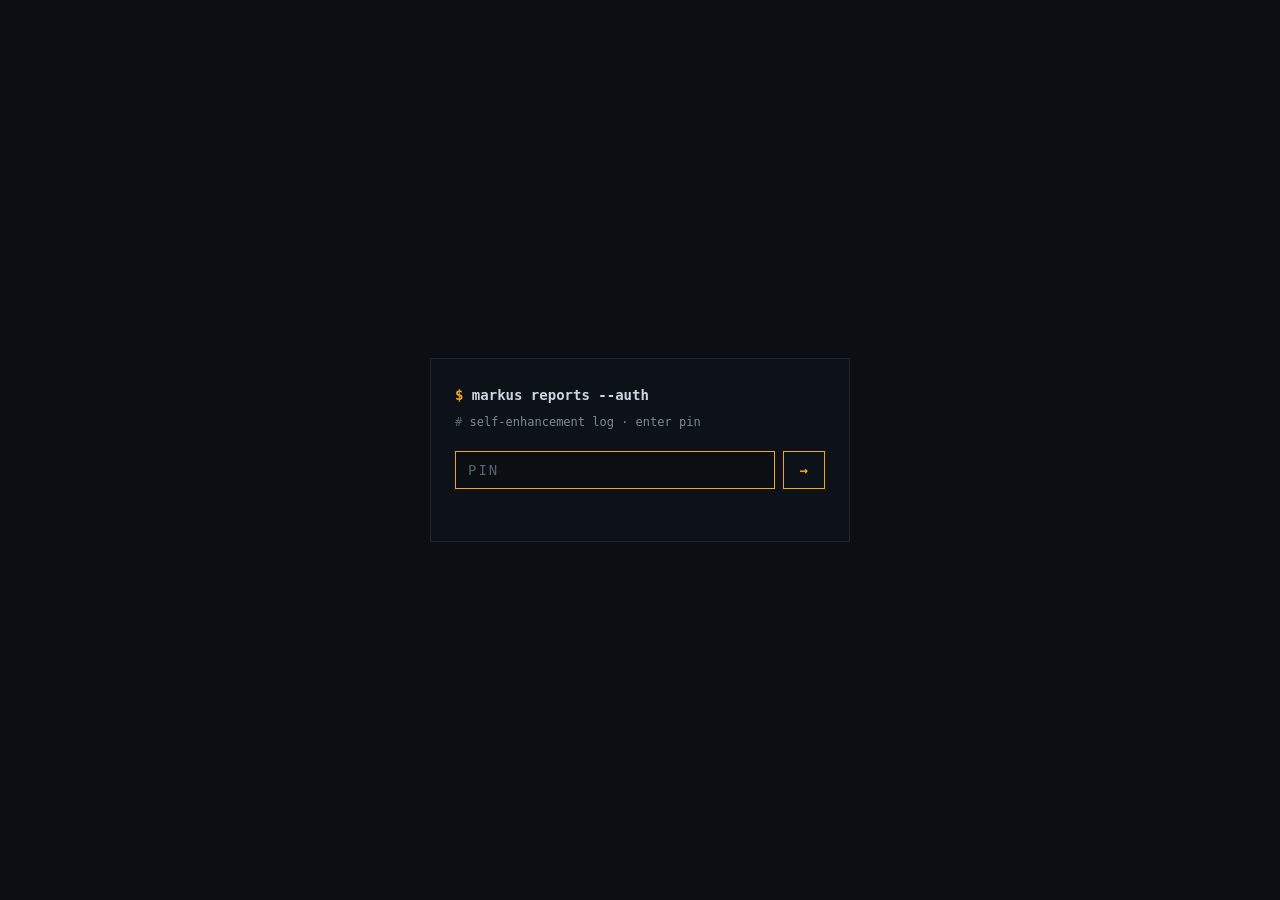
==== commit 6008b832: "Reports: terminal/console redesign (ASCII bars, log-line findings)" ====
--- a/reports/index.html
+++ b/reports/index.html
@@ -13,8 +13,8 @@
     <div id="pin-gate" class="pin-gate">
         <div class="pin-container">
             <div class="pin-header">
-                <h1>Markus Reports</h1>
-                <p>Self-Enhancement Log</p>
+                <h1>markus reports --auth</h1>
+                <p>self-enhancement log · enter pin</p>
             </div>
             <div class="pin-input-group">
                 <input 
@@ -33,7 +33,7 @@
 
     <div id="dashboard" class="dashboard hidden">
         <header class="dashboard-header">
-            <h1>Markus Reports<span class="sub">Self-Enhancement Log</span></h1>
+            <h1>markus@reports<span class="sub">~/self-enhancement</span></h1>
             <button id="logout-btn" class="logout-btn">Sign Out</button>
         </header>
 
--- a/reports/style.css
+++ b/reports/style.css
@@ -1,53 +1,46 @@
-/* Markus Reports — Self-Enhancement Log (Twilight Slate) */
-
-* {
-    margin: 0;
-    padding: 0;
-    box-sizing: border-box;
-}
+/* Markus Reports — Self-Enhancement Log (terminal console) */
+
+* { margin: 0; padding: 0; box-sizing: border-box; }
 
 :root {
-    /* In-between palette: neither the near-black homepage nor a white sheet */
-    --canvas: #384250;
-    --canvas-2: #313a46;
-    --panel: #424d5c;
-    --panel-2: #4b5766;
-    --raised: #515e6f;
-    --line: rgba(255, 255, 255, 0.10);
-    --line-soft: rgba(255, 255, 255, 0.06);
-
-    --text: #f3f5f8;
-    --muted: #b7c0cc;
-    --faint: #8b95a2;
-
-    --accent: #f5a524;
-    --accent-2: #6ab6ff;
-    --accent-soft: rgba(245, 165, 36, 0.15);
-
-    --success: #4ade80;
-    --warning: #fbbf24;
-    --error: #f87171;
-    --info: #6ab6ff;
-
-    --radius: 14px;
-    --radius-sm: 10px;
-    --shadow: 0 18px 46px rgba(0, 0, 0, 0.30);
-    --mono: "SF Mono", "Fira Code", "Cascadia Code", ui-monospace, monospace;
+    --bg: #0b0e12;
+    --bg-2: #0f141a;
+    --panel: #0d1218;
+    --line: #1e2730;
+    --line-2: #283340;
+
+    --text: #cdd6df;
+    --dim: #7d8894;
+    --faint: #556170;
+
+    --amber: #f5a524;
+    --amber-dim: #b57f2a;
+    --green: #4ade80;
+    --red: #f87171;
+    --blue: #6ab6ff;
+
+    --mono: "SF Mono", "JetBrains Mono", "Fira Code", "Cascadia Code", ui-monospace, Menlo, Consolas, monospace;
 }
 
 body {
-    font-family: Inter, -apple-system, BlinkMacSystemFont, "Segoe UI", Roboto, sans-serif;
-    background:
-        radial-gradient(circle at 12% 8%, rgba(245, 165, 36, 0.10), transparent 26%),
-        radial-gradient(circle at 88% 4%, rgba(106, 182, 255, 0.10), transparent 24%),
-        linear-gradient(180deg, #3b4553 0%, #343e4b 55%, #2e3742 100%);
-    background-attachment: fixed;
+    font-family: var(--mono);
+    background: var(--bg);
     color: var(--text);
-    line-height: 1.6;
-    font-size: 14px;
+    font-size: 13px;
+    line-height: 1.55;
     -webkit-font-smoothing: antialiased;
-    min-height: 100vh;
-}
+    font-variant-ligatures: none;
+}
+
+::selection { background: rgba(245, 165, 36, 0.28); }
+
+/* Thin scrollbars to match */
+* { scrollbar-width: thin; scrollbar-color: var(--line-2) transparent; }
+*::-webkit-scrollbar { width: 8px; height: 8px; }
+*::-webkit-scrollbar-thumb { background: var(--line-2); border-radius: 0; }
+
+a { color: var(--amber); text-decoration: none; }
+.hidden { display: none !important; }
 
 /* ---------- PIN GATE ---------- */
 .pin-gate {
@@ -59,523 +52,284 @@
 }
 
 .pin-container {
-    background: linear-gradient(180deg, rgba(255, 255, 255, 0.05), rgba(255, 255, 255, 0.015));
+    background: var(--panel);
     border: 1px solid var(--line);
-    border-radius: 22px;
-    box-shadow: var(--shadow);
-    backdrop-filter: blur(18px);
-    padding: 38px 34px;
+    padding: 26px 24px;
     width: 100%;
-    max-width: 360px;
-}
-
-.pin-header {
-    text-align: center;
-    margin-bottom: 26px;
-}
-
+    max-width: 420px;
+}
+
+.pin-header { margin-bottom: 20px; }
 .pin-header h1 {
-    font-family: "Instrument Serif", Georgia, serif;
-    font-weight: 400;
-    font-size: 32px;
-    letter-spacing: -0.01em;
-    margin-bottom: 4px;
-}
-
+    font-size: 14px;
+    font-weight: 700;
+    color: var(--text);
+    letter-spacing: 0;
+}
+.pin-header h1::before { content: "$ "; color: var(--amber); }
 .pin-header p {
-    color: var(--accent);
-    font-size: 11px;
-    font-weight: 700;
-    text-transform: uppercase;
-    letter-spacing: 0.14em;
-}
-
-.pin-input-group {
-    display: flex;
-    gap: 10px;
-    margin-bottom: 12px;
-}
+    color: var(--dim);
+    font-size: 12px;
+    margin-top: 6px;
+}
+.pin-header p::before { content: "# "; color: var(--faint); }
+
+.pin-input-group { display: flex; gap: 8px; align-items: stretch; }
 
 .pin-input {
     flex: 1;
-    padding: 12px 14px;
-    background: rgba(0, 0, 0, 0.22);
-    border: 1px solid var(--line);
-    border-radius: var(--radius-sm);
+    padding: 10px 12px;
+    background: var(--bg);
+    border: 1px solid var(--line-2);
     color: var(--text);
-    font-size: 16px;
+    font-family: var(--mono);
+    font-size: 14px;
     letter-spacing: 6px;
-    text-align: center;
-}
-
+}
 .pin-input::placeholder { color: var(--faint); letter-spacing: 2px; }
-
-.pin-input:focus {
-    outline: none;
-    border-color: var(--accent);
-    background: rgba(245, 165, 36, 0.08);
-}
+.pin-input:focus { outline: none; border-color: var(--amber); }
 
 .pin-submit {
-    padding: 12px 20px;
-    background: linear-gradient(135deg, var(--accent), #ffbf5f);
-    border: none;
-    border-radius: var(--radius-sm);
-    color: #1b232e;
-    font-weight: 800;
-    font-size: 16px;
+    padding: 10px 16px;
+    background: transparent;
+    border: 1px solid var(--amber);
+    color: var(--amber);
+    font-family: var(--mono);
+    font-weight: 700;
+    font-size: 14px;
     cursor: pointer;
-    transition: transform 160ms ease, box-shadow 160ms ease;
-}
-
-.pin-submit:hover {
-    transform: translateY(-1px);
-    box-shadow: 0 8px 22px rgba(245, 165, 36, 0.28);
-}
-
-.pin-error {
-    color: var(--error);
-    font-size: 12px;
-    text-align: center;
-    min-height: 16px;
-    margin-top: 8px;
-}
-
-.hidden { display: none !important; }
+    transition: 120ms ease;
+}
+.pin-submit:hover { background: var(--amber); color: var(--bg); }
+
+.pin-error { color: var(--red); font-size: 12px; min-height: 16px; margin-top: 10px; }
+.pin-error:not(:empty)::before { content: "! "; }
 
 /* ---------- LAYOUT ---------- */
-.dashboard {
-    display: flex;
-    flex-direction: column;
-    min-height: 100vh;
-}
+.dashboard { display: flex; flex-direction: column; min-height: 100vh; }
 
 .dashboard-header {
-    background: rgba(24, 30, 38, 0.42);
-    backdrop-filter: blur(16px);
-    border-bottom: 1px solid var(--line-soft);
-    padding: 18px 26px;
     display: flex;
     justify-content: space-between;
     align-items: center;
+    padding: 12px 18px;
+    background: var(--bg-2);
+    border-bottom: 1px solid var(--line);
     position: sticky;
     top: 0;
     z-index: 10;
 }
 
 .dashboard-header h1 {
-    font-family: "Instrument Serif", Georgia, serif;
+    font-size: 13px;
+    font-weight: 700;
+    color: var(--text);
+    letter-spacing: 0;
+}
+.dashboard-header h1::before { content: "> "; color: var(--amber); }
+.dashboard-header h1 .sub {
+    color: var(--dim);
     font-weight: 400;
-    font-size: 24px;
-    letter-spacing: -0.01em;
-}
-
-.dashboard-header h1 .sub {
-    display: block;
-    font-family: Inter, sans-serif;
-    font-size: 10.5px;
-    font-weight: 700;
-    letter-spacing: 0.16em;
+}
+.dashboard-header h1 .sub::before { content: " · "; color: var(--faint); }
+
+.logout-btn {
+    padding: 5px 12px;
+    background: transparent;
+    border: 1px solid var(--line-2);
+    color: var(--dim);
+    font-family: var(--mono);
+    font-size: 12px;
+    cursor: pointer;
+    transition: 120ms ease;
+}
+.logout-btn::before { content: "[ "; color: var(--faint); }
+.logout-btn::after { content: " ]"; color: var(--faint); }
+.logout-btn:hover { border-color: var(--amber); color: var(--amber); }
+
+.dashboard-main { display: flex; flex: 1; overflow: hidden; }
+
+/* ---------- SIDEBAR ---------- */
+.reports-sidebar {
+    width: 260px;
+    background: var(--bg-2);
+    border-right: 1px solid var(--line);
+    overflow-y: auto;
+    padding: 12px 0;
+}
+
+.sidebar-label {
+    font-size: 11px;
+    color: var(--faint);
     text-transform: uppercase;
-    color: var(--accent);
-    margin-top: 2px;
-}
-
-.logout-btn {
-    padding: 8px 14px;
-    background: rgba(255, 255, 255, 0.04);
-    border: 1px solid var(--line);
-    border-radius: var(--radius-sm);
-    color: var(--muted);
-    font-size: 12px;
-    font-weight: 600;
+    letter-spacing: 0.1em;
+    padding: 4px 16px 10px;
+}
+.sidebar-label::before { content: "// "; }
+
+.reports-list { list-style: none; }
+
+.report-list-item {
+    padding: 7px 16px;
     cursor: pointer;
-    transition: 160ms ease;
-}
-
-.logout-btn:hover { background: rgba(255, 255, 255, 0.09); color: var(--text); }
-
-.dashboard-main {
-    display: flex;
-    flex: 1;
-    overflow: hidden;
-}
-
-/* ---------- SIDEBAR TIMELINE ---------- */
-.reports-sidebar {
-    width: 264px;
-    background: rgba(24, 30, 38, 0.28);
-    border-right: 1px solid var(--line-soft);
-    overflow-y: auto;
-    padding: 16px 14px;
-}
-
-.sidebar-label {
-    font-size: 10.5px;
-    font-weight: 800;
-    text-transform: uppercase;
-    letter-spacing: 0.14em;
-    color: var(--faint);
-    padding: 4px 8px 12px;
-}
-
-.reports-list { list-style: none; display: grid; gap: 8px; }
-
-.report-list-item {
-    padding: 12px 14px;
-    cursor: pointer;
-    border: 1px solid var(--line-soft);
-    border-radius: var(--radius-sm);
-    background: rgba(255, 255, 255, 0.02);
-    color: var(--muted);
-    transition: 160ms ease;
-}
-
-.report-list-item:hover {
-    background: rgba(255, 255, 255, 0.05);
-    border-color: var(--line);
-    color: var(--text);
-}
-
-.report-list-item.active {
-    background: var(--accent-soft);
-    border-color: rgba(245, 165, 36, 0.4);
-    color: var(--text);
-}
-
-.report-date-label {
-    display: block;
-    font-weight: 600;
-    font-size: 13.5px;
-}
-
-.report-score {
-    display: flex;
-    align-items: center;
-    gap: 6px;
-    font-size: 12px;
-    color: var(--faint);
-    margin-top: 4px;
-}
-
-.report-score .pct { color: var(--accent); font-weight: 700; }
-
-/* ---------- DETAIL PANE ---------- */
-.reports-detail {
-    flex: 1;
-    overflow-y: auto;
-    padding: 28px;
-}
-
-.no-report-selected {
-    display: flex;
-    align-items: center;
-    justify-content: center;
-    height: 100%;
-    color: var(--faint);
-    font-size: 14px;
-}
-
-.report-detail {
-    max-width: 860px;
-    margin: 0 auto;
-}
-
-/* Report header card */
-.report-header {
-    background: linear-gradient(180deg, rgba(255, 255, 255, 0.05), rgba(255, 255, 255, 0.015));
-    border: 1px solid var(--line);
-    border-radius: var(--radius);
-    box-shadow: var(--shadow);
-    padding: 24px 26px;
-    margin-bottom: 22px;
-    display: flex;
-    justify-content: space-between;
-    align-items: flex-start;
-    gap: 20px;
-    flex-wrap: wrap;
-}
-
-.report-title {
-    font-family: "Instrument Serif", Georgia, serif;
-    font-size: 30px;
-    font-weight: 400;
-    letter-spacing: -0.01em;
-    line-height: 1.05;
-}
-
-.report-meta {
-    font-size: 12.5px;
-    color: var(--faint);
-    margin-top: 6px;
-}
-
-.report-avg {
-    display: flex;
-    align-items: baseline;
-    gap: 8px;
-}
-
-.report-avg .big {
-    font-size: 40px;
-    font-weight: 800;
-    color: var(--accent);
-    letter-spacing: -0.02em;
-    line-height: 1;
-}
-
-.report-avg .big .denom {
-    font-size: 18px;
-    color: var(--faint);
-    font-weight: 700;
-    margin-left: 1px;
-}
-
-.report-avg .lab {
-    font-size: 11px;
-    text-transform: uppercase;
-    letter-spacing: 0.12em;
-    color: var(--faint);
-}
-
-.header-actions {
-    display: flex;
-    gap: 8px;
-    flex-wrap: wrap;
-    width: 100%;
-    margin-top: 6px;
-}
-
-.export-btn {
-    padding: 8px 14px;
-    background: rgba(255, 255, 255, 0.05);
-    color: var(--text);
-    border: 1px solid var(--line);
-    border-radius: var(--radius-sm);
-    font-size: 12px;
-    font-weight: 600;
-    cursor: pointer;
-    transition: 160ms ease;
-}
-
-.export-btn:hover { background: rgba(255, 255, 255, 0.1); border-color: rgba(255, 255, 255, 0.2); }
-.export-btn.primary {
-    background: linear-gradient(135deg, var(--accent), #ffbf5f);
-    color: #1b232e;
-    border-color: transparent;
-}
-.export-btn.primary:hover { box-shadow: 0 6px 18px rgba(245, 165, 36, 0.26); }
-
-/* ---------- SECTION CARDS ---------- */
-.section {
-    background: linear-gradient(180deg, rgba(255, 255, 255, 0.04), rgba(255, 255, 255, 0.012));
-    border: 1px solid var(--line);
-    border-radius: var(--radius);
-    padding: 22px 24px;
-    margin-bottom: 18px;
-}
-
-.section-title {
-    font-size: 11.5px;
-    font-weight: 800;
-    color: var(--accent);
-    text-transform: uppercase;
-    letter-spacing: 0.14em;
-    margin-bottom: 18px;
-}
-
-/* ---------- NORTH STAR: BARS + TREND ---------- */
-.scores-list { display: grid; gap: 18px; }
-
-.score-item { display: grid; gap: 7px; }
-
-.score-top {
-    display: flex;
-    align-items: baseline;
-    justify-content: space-between;
-    gap: 12px;
-}
-
-.score-name { font-size: 13.5px; font-weight: 600; color: var(--text); }
-
-.score-track {
-    position: relative;
-    height: 9px;
-    border-radius: 999px;
-    background: rgba(0, 0, 0, 0.25);
-    overflow: hidden;
-}
-
-.score-fill {
-    position: absolute;
-    inset: 0 auto 0 0;
-    border-radius: 999px;
-    background: linear-gradient(90deg, var(--accent-2), var(--accent));
-    width: 0;
-    transition: width 700ms cubic-bezier(0.22, 1, 0.36, 1);
-}
-
-.score-figs {
+    color: var(--dim);
     display: flex;
     align-items: baseline;
     gap: 8px;
     white-space: nowrap;
-}
-
-.score-value { font-size: 16px; font-weight: 800; color: var(--text); font-variant-numeric: tabular-nums; }
-.score-max { font-size: 11px; color: var(--faint); font-weight: 700; }
-
-.score-detail { font-size: 12px; color: var(--faint); line-height: 1.5; }
-
-.trend {
-    font-size: 12px;
-    font-weight: 700;
-    font-variant-numeric: tabular-nums;
-    min-width: 34px;
-    text-align: right;
-}
-.trend.up { color: var(--success); }
-.trend.down { color: var(--error); }
+    transition: background 120ms ease;
+}
+.report-list-item::before {
+    content: "  ";
+    white-space: pre;
+    color: var(--amber);
+}
+.report-list-item:hover { background: var(--panel); color: var(--text); }
+.report-list-item.active { background: var(--panel); color: var(--text); }
+.report-list-item.active::before { content: "> "; }
+
+.report-date-label { color: inherit; }
+.report-score { color: var(--faint); font-size: 12px; margin-left: auto; }
+.report-score .pct { color: var(--amber); }
+
+/* ---------- DETAIL ---------- */
+.reports-detail { flex: 1; overflow-y: auto; padding: 22px 26px; }
+
+.no-report-selected {
+    color: var(--faint);
+    padding: 30px 4px;
+}
+.no-report-selected::before { content: "$ "; color: var(--amber); }
+
+.report-detail { max-width: 900px; }
+
+/* Report head */
+.report-header { margin-bottom: 18px; }
+
+.report-cmd {
+    color: var(--dim);
+    font-size: 12.5px;
+    margin-bottom: 10px;
+    word-break: break-word;
+}
+.report-cmd::before { content: "$ "; color: var(--amber); }
+
+.report-title { font-size: 14px; font-weight: 700; color: var(--text); }
+
+.report-meta { color: var(--faint); font-size: 12px; margin-top: 3px; }
+
+.report-avg { margin-top: 10px; font-size: 13px; color: var(--text); }
+.report-avg .key { color: var(--dim); }
+.report-avg .big { color: var(--amber); font-weight: 700; }
+.report-avg .denom { color: var(--faint); }
+
+.header-actions { display: flex; gap: 8px; margin-top: 14px; flex-wrap: wrap; }
+
+.export-btn {
+    padding: 6px 12px;
+    background: transparent;
+    border: 1px solid var(--line-2);
+    color: var(--dim);
+    font-family: var(--mono);
+    font-size: 12px;
+    cursor: pointer;
+    transition: 120ms ease;
+}
+.export-btn::before { content: "[ "; color: var(--faint); }
+.export-btn::after { content: " ]"; color: var(--faint); }
+.export-btn:hover { border-color: var(--amber); color: var(--amber); }
+.export-btn.primary { border-color: var(--amber-dim); color: var(--amber); }
+
+/* Section = a labelled block, divider rule above */
+.section { margin-top: 22px; }
+.section-title {
+    color: var(--amber);
+    font-size: 12px;
+    letter-spacing: 0.06em;
+    text-transform: uppercase;
+    padding-bottom: 10px;
+    margin-bottom: 12px;
+    border-bottom: 1px dashed var(--line-2);
+}
+.section-title::before { content: "── "; color: var(--line-2); }
+
+/* ---------- SCORES: ASCII BARS ---------- */
+.scores-list { display: grid; gap: 12px; }
+
+.score-item {
+    display: grid;
+    grid-template-columns: 168px auto 1fr;
+    align-items: baseline;
+    gap: 10px 14px;
+}
+.score-name { color: var(--text); }
+.score-bar { color: var(--amber); letter-spacing: 1px; white-space: nowrap; }
+.score-bar .empty { color: var(--line-2); }
+.score-figs { color: var(--dim); white-space: nowrap; }
+.score-figs .score-value { color: var(--text); font-weight: 700; }
+.score-figs .score-max { color: var(--faint); }
+.score-detail {
+    grid-column: 1 / -1;
+    color: var(--faint);
+    font-size: 12px;
+    padding-left: 2px;
+}
+.score-detail::before { content: "└ "; color: var(--line-2); }
+
+/* trend markers */
+.trend { font-weight: 700; }
+.trend.up { color: var(--green); }
+.trend.down { color: var(--red); }
 .trend.flat { color: var(--faint); }
 
-/* ---------- FINDINGS ---------- */
-.finding-item {
-    background: rgba(0, 0, 0, 0.16);
-    padding: 14px 16px;
-    margin-bottom: 10px;
-    border-left: 3px solid var(--info);
-    border-radius: var(--radius-sm);
-}
-.finding-item:last-child { margin-bottom: 0; }
-.finding-item.success { border-left-color: var(--success); }
-.finding-item.warning { border-left-color: var(--warning); }
-.finding-item.error { border-left-color: var(--error); }
-.finding-item.info { border-left-color: var(--info); }
-
-.finding-title {
+/* ---------- FINDINGS: LOG LINES ---------- */
+.findings-log { display: grid; gap: 3px; }
+.finding-line {
+    display: grid;
+    grid-template-columns: 92px 108px 1fr;
+    gap: 12px;
+    padding: 3px 0;
+    align-items: baseline;
+}
+.finding-sev { font-weight: 700; text-transform: uppercase; }
+.finding-sev.info { color: var(--blue); }
+.finding-sev.warning { color: var(--amber); }
+.finding-sev.error { color: var(--red); }
+.finding-sev.success { color: var(--green); }
+.finding-type { color: var(--dim); }
+.finding-type::before { content: "["; color: var(--faint); }
+.finding-type::after { content: "]"; color: var(--faint); }
+.finding-message { color: var(--text); }
+
+/* ---------- PROPOSALS ---------- */
+.proposals-log { display: grid; gap: 12px; }
+.proposal-item { display: grid; gap: 3px; }
+.proposal-line {
     display: flex;
-    align-items: center;
-    gap: 8px;
-    font-weight: 700;
-    font-size: 13.5px;
-    margin-bottom: 5px;
-    color: var(--text);
-}
-
-.finding-badge {
-    font-size: 9.5px;
-    font-weight: 800;
-    text-transform: uppercase;
-    letter-spacing: 0.08em;
-    padding: 2px 7px;
-    border-radius: 999px;
-}
-.finding-item.success .finding-badge { background: rgba(74, 222, 128, 0.16); color: var(--success); }
-.finding-item.warning .finding-badge { background: rgba(251, 191, 36, 0.16); color: var(--warning); }
-.finding-item.error   .finding-badge { background: rgba(248, 113, 113, 0.16); color: var(--error); }
-.finding-item.info    .finding-badge { background: rgba(106, 182, 255, 0.16); color: var(--info); }
-
-.finding-sev {
-    font-size: 9.5px;
-    font-weight: 800;
-    text-transform: uppercase;
-    letter-spacing: 0.06em;
-    color: var(--faint);
-}
-.finding-sev.warning { color: var(--warning); }
-.finding-sev.error { color: var(--error); }
-.finding-sev.info { color: var(--info); }
-
-.finding-description { font-size: 12.5px; color: var(--muted); line-height: 1.55; }
-
-/* ---------- PROPOSALS ---------- */
-.proposal-item {
-    background: rgba(0, 0, 0, 0.16);
-    padding: 14px 16px;
-    margin-bottom: 10px;
-    border-radius: var(--radius-sm);
-    border: 1px solid var(--line-soft);
-}
-.proposal-item:last-child { margin-bottom: 0; }
-
-.proposal-header {
-    display: flex;
-    justify-content: space-between;
-    align-items: center;
-    gap: 12px;
-    margin-bottom: 6px;
-}
-
-.proposal-title { font-weight: 700; font-size: 13.5px; color: var(--text); }
-
-.proposal-status {
-    font-size: 10px;
-    padding: 3px 9px;
-    border-radius: 999px;
-    font-weight: 800;
-    text-transform: uppercase;
-    letter-spacing: 0.06em;
-    white-space: nowrap;
-}
-.proposal-status.pending  { background: rgba(251, 191, 36, 0.16); color: var(--warning); }
-.proposal-status.approved { background: rgba(74, 222, 128, 0.16); color: var(--success); }
-.proposal-status.rejected { background: rgba(248, 113, 113, 0.16); color: var(--error); }
-
-.proposal-description { font-size: 12.5px; color: var(--muted); line-height: 1.55; }
-
-.proposal-meta {
-    margin-top: 8px;
-    font-size: 10.5px;
-    color: var(--faint);
-    font-family: var(--mono);
-    letter-spacing: 0.02em;
-}
-
-/* ---------- MODULE CHIPS ---------- */
-.module-chips { display: flex; flex-wrap: wrap; gap: 8px; }
-.chip {
-    font-family: var(--mono);
-    font-size: 11.5px;
-    color: var(--muted);
-    background: rgba(0, 0, 0, 0.18);
-    border: 1px solid var(--line-soft);
-    border-radius: 999px;
-    padding: 5px 11px;
-}
-
-/* ---------- METADATA ---------- */
-.metadata-grid {
-    display: grid;
-    grid-template-columns: repeat(3, 1fr);
-    gap: 12px;
-}
-
-.meta-cell {
-    background: rgba(0, 0, 0, 0.16);
-    border: 1px solid var(--line-soft);
-    border-radius: var(--radius-sm);
-    padding: 12px 14px;
-}
-.meta-cell .k {
-    font-size: 10.5px;
-    text-transform: uppercase;
-    letter-spacing: 0.08em;
-    color: var(--faint);
-}
-.meta-cell .v {
-    font-size: 18px;
-    font-weight: 800;
-    color: var(--text);
-    margin-top: 4px;
-    font-variant-numeric: tabular-nums;
-}
-
-/* ---------- EMPTY / LOADING ---------- */
-.loading {
-    padding: 40px 20px;
-    text-align: center;
-    color: var(--faint);
-}
+    flex-wrap: wrap;
+    gap: 10px;
+    align-items: baseline;
+}
+.proposal-id { color: var(--amber); }
+.proposal-status { text-transform: uppercase; font-weight: 700; font-size: 12px; }
+.proposal-status.pending { color: var(--amber); }
+.proposal-status.approved { color: var(--green); }
+.proposal-status.rejected { color: var(--red); }
+.proposal-status::before { content: "["; color: var(--faint); font-weight: 400; }
+.proposal-status::after { content: "]"; color: var(--faint); font-weight: 400; }
+.proposal-title { color: var(--text); font-weight: 700; }
+.proposal-type { color: var(--faint); }
+.proposal-summary { color: var(--dim); font-size: 12.5px; padding-left: 2px; }
+.proposal-summary::before { content: "└ "; color: var(--line-2); }
+
+/* ---------- MODULES ---------- */
+.modules-line { color: var(--dim); word-break: break-word; }
+.modules-line .mod { color: var(--text); }
+.modules-line .mod::before { content: ""; }
+
+/* ---------- EMPTY ---------- */
+.loading { padding: 24px 16px; color: var(--faint); }
+.loading::before { content: "… "; }
 
 /* ---------- RESPONSIVE ---------- */
 @media (max-width: 820px) {
@@ -583,13 +337,12 @@
     .reports-sidebar {
         width: 100%;
         border-right: none;
-        border-bottom: 1px solid var(--line-soft);
-        max-height: 160px;
+        border-bottom: 1px solid var(--line);
+        max-height: 150px;
     }
-    .reports-list { grid-auto-flow: column; grid-auto-columns: minmax(180px, 1fr); overflow-x: auto; }
-    .reports-detail { padding: 18px; }
-    .score-row { grid-template-columns: 110px 1fr auto; gap: 10px; }
-    .score-name { font-size: 12px; }
-    .metadata-grid { grid-template-columns: repeat(2, 1fr); }
-    .report-header { flex-direction: column; }
-}
+    .reports-detail { padding: 16px; }
+    .score-item { grid-template-columns: 1fr; gap: 2px; }
+    .score-bar { letter-spacing: 0; }
+    .finding-line { grid-template-columns: 70px 1fr; }
+    .finding-message { grid-column: 1 / -1; }
+}
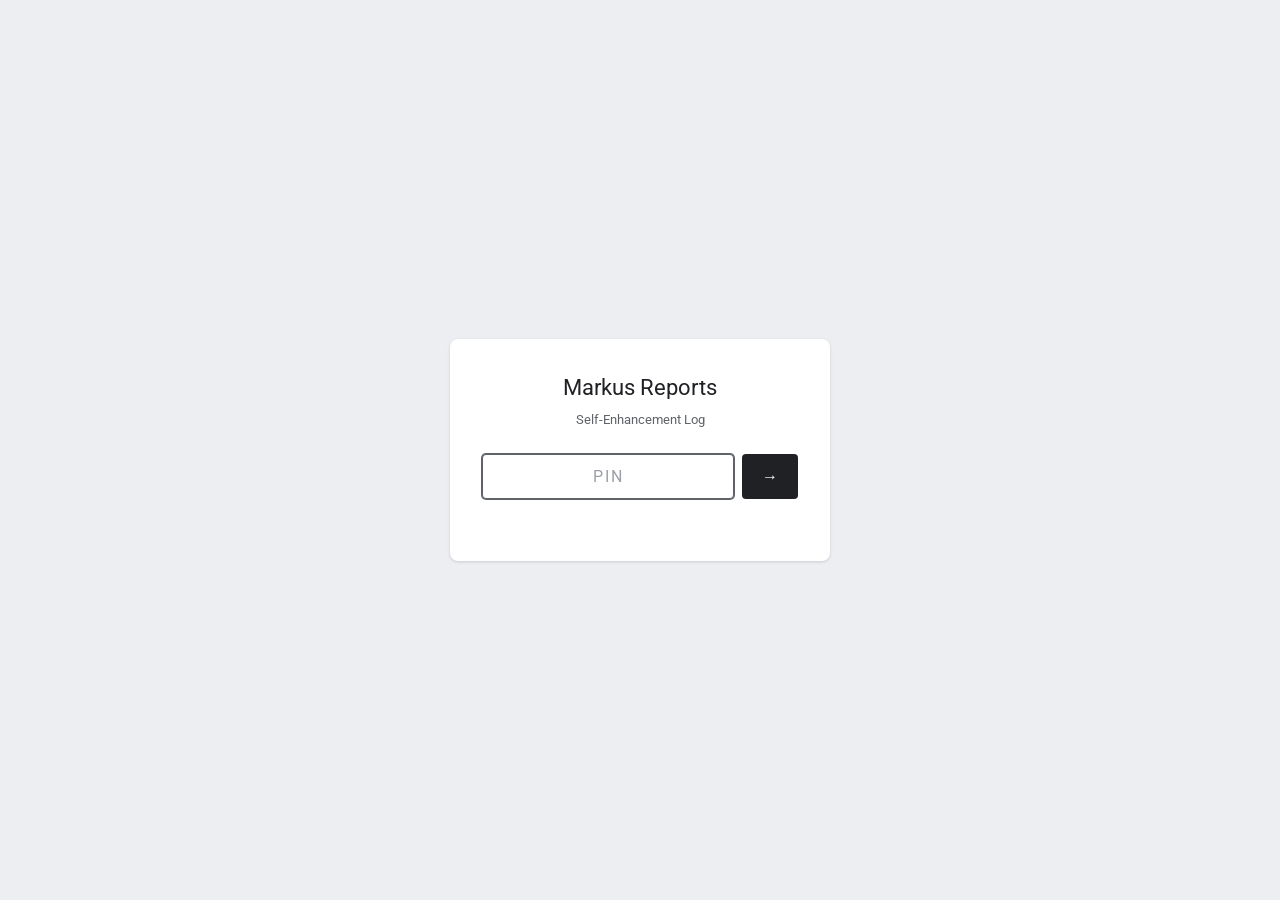
==== commit 13763672: "Reports: section cards, icon copy links, compact grayscale layout" ====
--- a/reports/index.html
+++ b/reports/index.html
@@ -6,15 +6,15 @@
     <title>Markus Reports Log</title>
     <link rel="preconnect" href="https://fonts.googleapis.com">
     <link rel="preconnect" href="https://fonts.gstatic.com" crossorigin>
-    <link href="https://fonts.googleapis.com/css2?family=Inter:wght@400;500;600;700;800&family=Instrument+Serif:ital@0;1&display=swap" rel="stylesheet">
+    <link href="https://fonts.googleapis.com/css2?family=Roboto:wght@300;400;500;700&family=Roboto+Mono:wght@400;500&display=swap" rel="stylesheet">
     <link rel="stylesheet" href="style.css">
 </head>
 <body>
     <div id="pin-gate" class="pin-gate">
         <div class="pin-container">
             <div class="pin-header">
-                <h1>markus reports --auth</h1>
-                <p>self-enhancement log · enter pin</p>
+                <h1>Markus Reports</h1>
+                <p>Self-Enhancement Log</p>
             </div>
             <div class="pin-input-group">
                 <input 
@@ -33,7 +33,7 @@
 
     <div id="dashboard" class="dashboard hidden">
         <header class="dashboard-header">
-            <h1>markus@reports<span class="sub">~/self-enhancement</span></h1>
+            <h1>Markus Reports<span class="sub">Self-Enhancement Log</span></h1>
             <button id="logout-btn" class="logout-btn">Sign Out</button>
         </header>
 
--- a/reports/style.css
+++ b/reports/style.css
@@ -1,45 +1,44 @@
-/* Markus Reports — Self-Enhancement Log (terminal console) */
+/* Markus Reports — Self-Enhancement Log (Material, grayscale) */
 
 * { margin: 0; padding: 0; box-sizing: border-box; }
 
 :root {
-    --bg: #0b0e12;
-    --bg-2: #0f141a;
-    --panel: #0d1218;
-    --line: #1e2730;
-    --line-2: #283340;
-
-    --text: #cdd6df;
-    --dim: #7d8894;
-    --faint: #556170;
-
-    --amber: #f5a524;
-    --amber-dim: #b57f2a;
-    --green: #4ade80;
-    --red: #f87171;
-    --blue: #6ab6ff;
-
-    --mono: "SF Mono", "JetBrains Mono", "Fira Code", "Cascadia Code", ui-monospace, Menlo, Consolas, monospace;
+    /* Google grey scale */
+    --bg: #eceef1;          /* soft gray canvas */
+    --surface: #ffffff;
+    --surface-2: #f5f6f8;   /* subtle row hover / chips */
+    --divider: #e3e6ea;     /* soft divider */
+    --track: #e4e7eb;       /* grey 200 */
+
+    --text: #202124;        /* grey 900 */
+    --text-2: #5f6368;      /* grey 700 */
+    --text-3: #80868b;      /* grey 600 */
+    --disabled: #9aa0a6;    /* grey 500 */
+
+    --bar: #5f6368;         /* score bar fill (grey) */
+    --warning: #ea8600;
+    --error: #d93025;
+
+    --radius: 8px;
+    --radius-sm: 4px;
+    --elev-1: 0 1px 2px 0 rgba(60,64,67,0.10), 0 1px 3px 1px rgba(60,64,67,0.06);
+    --elev-2: 0 1px 3px 0 rgba(60,64,67,0.12), 0 4px 8px 3px rgba(60,64,67,0.06);
+
+    --sans: Roboto, "Helvetica Neue", Arial, sans-serif;
+    --mono: "Roboto Mono", ui-monospace, "SF Mono", Menlo, monospace;
 }
 
 body {
-    font-family: var(--mono);
+    font-family: var(--sans);
     background: var(--bg);
     color: var(--text);
     font-size: 13px;
-    line-height: 1.55;
+    line-height: 1.5;
     -webkit-font-smoothing: antialiased;
-    font-variant-ligatures: none;
-}
-
-::selection { background: rgba(245, 165, 36, 0.28); }
-
-/* Thin scrollbars to match */
-* { scrollbar-width: thin; scrollbar-color: var(--line-2) transparent; }
-*::-webkit-scrollbar { width: 8px; height: 8px; }
-*::-webkit-scrollbar-thumb { background: var(--line-2); border-radius: 0; }
-
-a { color: var(--amber); text-decoration: none; }
+}
+
+::selection { background: rgba(95,99,104,0.20); }
+
 .hidden { display: none !important; }
 
 /* ---------- PIN GATE ---------- */
@@ -48,62 +47,60 @@
     align-items: center;
     justify-content: center;
     min-height: 100vh;
-    padding: 20px;
+    padding: 24px;
 }
 
 .pin-container {
-    background: var(--panel);
-    border: 1px solid var(--line);
-    padding: 26px 24px;
+    background: var(--surface);
+    border-radius: var(--radius);
+    box-shadow: var(--elev-1);
+    padding: 32px;
     width: 100%;
-    max-width: 420px;
-}
-
-.pin-header { margin-bottom: 20px; }
-.pin-header h1 {
-    font-size: 14px;
-    font-weight: 700;
-    color: var(--text);
-    letter-spacing: 0;
-}
-.pin-header h1::before { content: "$ "; color: var(--amber); }
-.pin-header p {
-    color: var(--dim);
-    font-size: 12px;
-    margin-top: 6px;
-}
-.pin-header p::before { content: "# "; color: var(--faint); }
-
-.pin-input-group { display: flex; gap: 8px; align-items: stretch; }
+    max-width: 380px;
+    text-align: center;
+}
+
+.pin-header { margin-bottom: 24px; }
+.pin-header h1 { font-size: 22px; font-weight: 400; color: var(--text); }
+.pin-header p { color: var(--text-2); font-size: 13px; margin-top: 6px; }
+
+.pin-input-group { display: flex; gap: 8px; }
 
 .pin-input {
     flex: 1;
-    padding: 10px 12px;
-    background: var(--bg);
-    border: 1px solid var(--line-2);
+    padding: 12px 14px;
+    background: var(--surface);
+    border: 1px solid var(--divider);
+    border-radius: var(--radius-sm);
     color: var(--text);
-    font-family: var(--mono);
-    font-size: 14px;
-    letter-spacing: 6px;
-}
-.pin-input::placeholder { color: var(--faint); letter-spacing: 2px; }
-.pin-input:focus { outline: none; border-color: var(--amber); }
+    font-family: var(--sans);
+    font-size: 16px;
+    letter-spacing: 4px;
+    text-align: center;
+    transition: border-color 120ms ease, box-shadow 120ms ease;
+}
+.pin-input::placeholder { color: var(--disabled); letter-spacing: 2px; }
+.pin-input:focus {
+    outline: none;
+    border-color: var(--text-2);
+    box-shadow: 0 0 0 1px var(--text-2);
+}
 
 .pin-submit {
-    padding: 10px 16px;
-    background: transparent;
-    border: 1px solid var(--amber);
-    color: var(--amber);
-    font-family: var(--mono);
-    font-weight: 700;
-    font-size: 14px;
+    padding: 0 20px;
+    background: var(--text);
+    border: none;
+    border-radius: var(--radius-sm);
+    color: #fff;
+    font-family: var(--sans);
+    font-weight: 500;
+    font-size: 16px;
     cursor: pointer;
-    transition: 120ms ease;
-}
-.pin-submit:hover { background: var(--amber); color: var(--bg); }
-
-.pin-error { color: var(--red); font-size: 12px; min-height: 16px; margin-top: 10px; }
-.pin-error:not(:empty)::before { content: "! "; }
+    transition: background 120ms ease;
+}
+.pin-submit:hover { background: #000; }
+
+.pin-error { color: var(--error); font-size: 13px; min-height: 18px; margin-top: 12px; }
 
 /* ---------- LAYOUT ---------- */
 .dashboard { display: flex; flex-direction: column; min-height: 100vh; }
@@ -112,237 +109,260 @@
     display: flex;
     justify-content: space-between;
     align-items: center;
-    padding: 12px 18px;
-    background: var(--bg-2);
-    border-bottom: 1px solid var(--line);
+    padding: 0 24px;
+    height: 64px;
+    background: var(--surface);
+    border-bottom: 1px solid var(--divider);
     position: sticky;
     top: 0;
     z-index: 10;
 }
-
-.dashboard-header h1 {
-    font-size: 13px;
-    font-weight: 700;
-    color: var(--text);
-    letter-spacing: 0;
-}
-.dashboard-header h1::before { content: "> "; color: var(--amber); }
+.dashboard-header h1 { font-size: 20px; font-weight: 500; color: var(--text); }
 .dashboard-header h1 .sub {
-    color: var(--dim);
+    display: block;
+    font-size: 12px;
     font-weight: 400;
-}
-.dashboard-header h1 .sub::before { content: " · "; color: var(--faint); }
+    color: var(--text-3);
+    margin-top: 1px;
+}
 
 .logout-btn {
-    padding: 5px 12px;
+    padding: 8px 16px;
     background: transparent;
-    border: 1px solid var(--line-2);
-    color: var(--dim);
+    border: 1px solid var(--divider);
+    border-radius: var(--radius-sm);
+    color: var(--text-2);
+    font-family: var(--sans);
+    font-size: 14px;
+    font-weight: 500;
+    cursor: pointer;
+    transition: background 120ms ease;
+}
+.logout-btn:hover { background: var(--surface-2); }
+
+.dashboard-main { display: flex; flex: 1; align-items: flex-start; }
+
+/* ---------- SIDEBAR ---------- */
+.reports-sidebar {
+    width: 280px;
+    flex-shrink: 0;
+    background: var(--surface);
+    border-right: 1px solid var(--divider);
+    min-height: calc(100vh - 64px);
+    padding: 12px 0;
+    position: sticky;
+    top: 64px;
+    align-self: stretch;
+}
+
+.sidebar-label {
+    font-size: 11px;
+    font-weight: 500;
+    color: var(--text-3);
+    text-transform: uppercase;
+    letter-spacing: 0.08em;
+    padding: 12px 24px 8px;
+}
+
+.reports-list { list-style: none; }
+
+.report-list-item {
+    padding: 12px 24px;
+    cursor: pointer;
+    display: flex;
+    align-items: center;
+    gap: 8px;
+    border-left: 3px solid transparent;
+    transition: background 120ms ease;
+}
+.report-list-item:hover { background: var(--surface-2); }
+.report-list-item.active {
+    background: var(--surface-2);
+    border-left-color: var(--text);
+}
+
+.report-date-label { color: var(--text); font-size: 14px; }
+.report-list-item.active .report-date-label { font-weight: 500; }
+.report-score { margin-left: auto; color: var(--text-3); font-size: 13px; }
+.report-score .pct { color: var(--text); font-weight: 500; }
+
+/* ---------- DETAIL ---------- */
+.reports-detail { flex: 1; padding: 28px 24px 56px; min-width: 0; background: var(--bg); }
+.no-report-selected { color: var(--text-3); padding: 40px 8px; }
+
+.report-detail {
+    max-width: 860px;
+    margin: 0 auto;
+    display: grid;
+    gap: 16px;
+}
+
+/* Card base */
+.report-header,
+.section {
+    background: var(--surface);
+    border: 1px solid var(--divider);
+    border-radius: 12px;
+    box-shadow: 0 1px 2px rgba(60,64,67,0.05);
+    padding: 24px 28px;
+}
+
+/* Header card */
+.report-header {
+    display: flex;
+    justify-content: space-between;
+    align-items: flex-start;
+    gap: 24px;
+}
+.report-title { font-size: 18px; font-weight: 500; color: var(--text); letter-spacing: -0.01em; }
+.report-meta { color: var(--text-3); font-size: 12px; margin-top: 5px; }
+
+.rh-side {
+    display: flex;
+    flex-direction: column;
+    align-items: flex-end;
+    gap: 14px;
+    text-align: right;
+    flex-shrink: 0;
+}
+.report-avg { display: flex; flex-direction: column; align-items: flex-end; }
+.report-avg .big { font-size: 30px; font-weight: 400; color: var(--text); line-height: 1; }
+.report-avg .denom { font-size: 15px; color: var(--text-3); }
+.report-avg .key {
+    font-size: 11px; color: var(--text-3);
+    text-transform: uppercase; letter-spacing: 0.06em; margin-top: 6px;
+}
+
+/* Copy icon links (no button chrome) */
+.header-actions { display: flex; gap: 18px; }
+.copy-link {
+    display: inline-flex;
+    align-items: center;
+    gap: 5px;
+    color: var(--text-3);
+    font-size: 12px;
+    font-weight: 500;
+    cursor: pointer;
+    transition: color 120ms ease;
+    user-select: none;
+}
+.copy-link svg { width: 14px; height: 14px; }
+.copy-link:hover { color: var(--text); }
+
+/* ---------- SECTION CARDS ---------- */
+.section-title {
+    font-size: 11px;
+    font-weight: 500;
+    color: var(--text-3);
+    text-transform: uppercase;
+    letter-spacing: 0.08em;
+    margin-bottom: 20px;
+}
+
+/* ---------- SCORES: LINEAR PROGRESS ---------- */
+.scores-list { display: grid; gap: 22px; }
+.score-item { display: grid; gap: 9px; }
+.score-top {
+    display: flex;
+    justify-content: space-between;
+    align-items: baseline;
+    gap: 12px;
+}
+.score-name { font-size: 13px; color: var(--text); font-weight: 500; }
+.score-figs { display: flex; align-items: baseline; gap: 7px; white-space: nowrap; }
+.score-value { font-family: var(--mono); font-size: 13px; font-weight: 500; color: var(--text); }
+.score-max { font-size: 11px; color: var(--text-3); }
+
+.mdc-bar {
+    height: 5px;
+    background: var(--track);
+    border-radius: 999px;
+    overflow: hidden;
+}
+.mdc-bar-fill {
+    height: 100%;
+    background: var(--bar);
+    border-radius: 999px;
+    transition: width 500ms cubic-bezier(0.4, 0, 0.2, 1);
+}
+.score-detail { font-size: 12px; color: var(--text-3); line-height: 1.55; }
+
+/* trend (grayscale, direction via arrow/sign) */
+.trend { font-size: 13px; font-weight: 500; color: var(--text-3); font-variant-numeric: tabular-nums; }
+.trend.up, .trend.down, .trend.flat { color: var(--text-3); }
+
+/* ---------- FINDINGS ---------- */
+.findings-log { display: grid; gap: 2px; }
+.finding-line {
+    display: grid;
+    grid-template-columns: 84px 96px 1fr;
+    gap: 14px;
+    align-items: baseline;
+    padding: 11px 0;
+    border-bottom: 1px solid var(--divider);
+}
+.finding-line:last-child { border-bottom: none; }
+
+.chip {
+    display: inline-flex;
+    align-items: center;
+    justify-content: center;
+    font-size: 10.5px;
+    font-weight: 500;
+    padding: 2px 9px;
+    border-radius: 999px;
+    background: var(--track);
+    color: var(--text-2);
+    text-transform: capitalize;
+    white-space: nowrap;
+    justify-self: start;
+}
+.chip.sev-warning { background: rgba(234,134,0,0.14); color: var(--warning); }
+.chip.sev-error { background: rgba(217,48,37,0.12); color: var(--error); }
+
+.finding-type { font-family: var(--mono); font-size: 12px; color: var(--text-3); }
+.finding-message { font-size: 13px; color: var(--text-2); line-height: 1.55; }
+
+/* ---------- PROPOSALS ---------- */
+.proposals-log { display: grid; gap: 20px; }
+.proposal-item { display: grid; gap: 7px; }
+.proposal-line { display: flex; flex-wrap: wrap; gap: 10px; align-items: center; }
+.proposal-id { font-family: var(--mono); font-size: 11px; color: var(--text-3); }
+.proposal-title { font-size: 13px; font-weight: 500; color: var(--text); }
+.proposal-type { font-size: 12px; color: var(--text-3); }
+.proposal-summary { font-size: 13px; color: var(--text-2); line-height: 1.55; }
+
+/* ---------- MODULES ---------- */
+.modules-line { display: flex; flex-wrap: wrap; gap: 8px; }
+.modules-line .mod {
     font-family: var(--mono);
     font-size: 12px;
-    cursor: pointer;
-    transition: 120ms ease;
-}
-.logout-btn::before { content: "[ "; color: var(--faint); }
-.logout-btn::after { content: " ]"; color: var(--faint); }
-.logout-btn:hover { border-color: var(--amber); color: var(--amber); }
-
-.dashboard-main { display: flex; flex: 1; overflow: hidden; }
-
-/* ---------- SIDEBAR ---------- */
-.reports-sidebar {
-    width: 260px;
-    background: var(--bg-2);
-    border-right: 1px solid var(--line);
-    overflow-y: auto;
-    padding: 12px 0;
-}
-
-.sidebar-label {
-    font-size: 11px;
-    color: var(--faint);
-    text-transform: uppercase;
-    letter-spacing: 0.1em;
-    padding: 4px 16px 10px;
-}
-.sidebar-label::before { content: "// "; }
-
-.reports-list { list-style: none; }
-
-.report-list-item {
-    padding: 7px 16px;
-    cursor: pointer;
-    color: var(--dim);
-    display: flex;
-    align-items: baseline;
-    gap: 8px;
-    white-space: nowrap;
-    transition: background 120ms ease;
-}
-.report-list-item::before {
-    content: "  ";
-    white-space: pre;
-    color: var(--amber);
-}
-.report-list-item:hover { background: var(--panel); color: var(--text); }
-.report-list-item.active { background: var(--panel); color: var(--text); }
-.report-list-item.active::before { content: "> "; }
-
-.report-date-label { color: inherit; }
-.report-score { color: var(--faint); font-size: 12px; margin-left: auto; }
-.report-score .pct { color: var(--amber); }
-
-/* ---------- DETAIL ---------- */
-.reports-detail { flex: 1; overflow-y: auto; padding: 22px 26px; }
-
-.no-report-selected {
-    color: var(--faint);
-    padding: 30px 4px;
-}
-.no-report-selected::before { content: "$ "; color: var(--amber); }
-
-.report-detail { max-width: 900px; }
-
-/* Report head */
-.report-header { margin-bottom: 18px; }
-
-.report-cmd {
-    color: var(--dim);
-    font-size: 12.5px;
-    margin-bottom: 10px;
-    word-break: break-word;
-}
-.report-cmd::before { content: "$ "; color: var(--amber); }
-
-.report-title { font-size: 14px; font-weight: 700; color: var(--text); }
-
-.report-meta { color: var(--faint); font-size: 12px; margin-top: 3px; }
-
-.report-avg { margin-top: 10px; font-size: 13px; color: var(--text); }
-.report-avg .key { color: var(--dim); }
-.report-avg .big { color: var(--amber); font-weight: 700; }
-.report-avg .denom { color: var(--faint); }
-
-.header-actions { display: flex; gap: 8px; margin-top: 14px; flex-wrap: wrap; }
-
-.export-btn {
-    padding: 6px 12px;
-    background: transparent;
-    border: 1px solid var(--line-2);
-    color: var(--dim);
-    font-family: var(--mono);
-    font-size: 12px;
-    cursor: pointer;
-    transition: 120ms ease;
-}
-.export-btn::before { content: "[ "; color: var(--faint); }
-.export-btn::after { content: " ]"; color: var(--faint); }
-.export-btn:hover { border-color: var(--amber); color: var(--amber); }
-.export-btn.primary { border-color: var(--amber-dim); color: var(--amber); }
-
-/* Section = a labelled block, divider rule above */
-.section { margin-top: 22px; }
-.section-title {
-    color: var(--amber);
-    font-size: 12px;
-    letter-spacing: 0.06em;
-    text-transform: uppercase;
-    padding-bottom: 10px;
-    margin-bottom: 12px;
-    border-bottom: 1px dashed var(--line-2);
-}
-.section-title::before { content: "── "; color: var(--line-2); }
-
-/* ---------- SCORES: ASCII BARS ---------- */
-.scores-list { display: grid; gap: 12px; }
-
-.score-item {
-    display: grid;
-    grid-template-columns: 168px auto 1fr;
-    align-items: baseline;
-    gap: 10px 14px;
-}
-.score-name { color: var(--text); }
-.score-bar { color: var(--amber); letter-spacing: 1px; white-space: nowrap; }
-.score-bar .empty { color: var(--line-2); }
-.score-figs { color: var(--dim); white-space: nowrap; }
-.score-figs .score-value { color: var(--text); font-weight: 700; }
-.score-figs .score-max { color: var(--faint); }
-.score-detail {
-    grid-column: 1 / -1;
-    color: var(--faint);
-    font-size: 12px;
-    padding-left: 2px;
-}
-.score-detail::before { content: "└ "; color: var(--line-2); }
-
-/* trend markers */
-.trend { font-weight: 700; }
-.trend.up { color: var(--green); }
-.trend.down { color: var(--red); }
-.trend.flat { color: var(--faint); }
-
-/* ---------- FINDINGS: LOG LINES ---------- */
-.findings-log { display: grid; gap: 3px; }
-.finding-line {
-    display: grid;
-    grid-template-columns: 92px 108px 1fr;
-    gap: 12px;
-    padding: 3px 0;
-    align-items: baseline;
-}
-.finding-sev { font-weight: 700; text-transform: uppercase; }
-.finding-sev.info { color: var(--blue); }
-.finding-sev.warning { color: var(--amber); }
-.finding-sev.error { color: var(--red); }
-.finding-sev.success { color: var(--green); }
-.finding-type { color: var(--dim); }
-.finding-type::before { content: "["; color: var(--faint); }
-.finding-type::after { content: "]"; color: var(--faint); }
-.finding-message { color: var(--text); }
-
-/* ---------- PROPOSALS ---------- */
-.proposals-log { display: grid; gap: 12px; }
-.proposal-item { display: grid; gap: 3px; }
-.proposal-line {
-    display: flex;
-    flex-wrap: wrap;
-    gap: 10px;
-    align-items: baseline;
-}
-.proposal-id { color: var(--amber); }
-.proposal-status { text-transform: uppercase; font-weight: 700; font-size: 12px; }
-.proposal-status.pending { color: var(--amber); }
-.proposal-status.approved { color: var(--green); }
-.proposal-status.rejected { color: var(--red); }
-.proposal-status::before { content: "["; color: var(--faint); font-weight: 400; }
-.proposal-status::after { content: "]"; color: var(--faint); font-weight: 400; }
-.proposal-title { color: var(--text); font-weight: 700; }
-.proposal-type { color: var(--faint); }
-.proposal-summary { color: var(--dim); font-size: 12.5px; padding-left: 2px; }
-.proposal-summary::before { content: "└ "; color: var(--line-2); }
-
-/* ---------- MODULES ---------- */
-.modules-line { color: var(--dim); word-break: break-word; }
-.modules-line .mod { color: var(--text); }
-.modules-line .mod::before { content: ""; }
+    color: var(--text-2);
+    background: var(--surface-2);
+    border: 1px solid var(--divider);
+    border-radius: 999px;
+    padding: 4px 12px;
+}
+.modules-line .sep { display: none; }
 
 /* ---------- EMPTY ---------- */
-.loading { padding: 24px 16px; color: var(--faint); }
-.loading::before { content: "… "; }
+.loading { padding: 24px; color: var(--text-3); }
 
 /* ---------- RESPONSIVE ---------- */
-@media (max-width: 820px) {
+@media (max-width: 860px) {
     .dashboard-main { flex-direction: column; }
     .reports-sidebar {
         width: 100%;
+        position: static;
+        min-height: 0;
         border-right: none;
-        border-bottom: 1px solid var(--line);
-        max-height: 150px;
+        border-bottom: 1px solid var(--divider);
+        max-height: 160px;
+        overflow-y: auto;
     }
     .reports-detail { padding: 16px; }
-    .score-item { grid-template-columns: 1fr; gap: 2px; }
-    .score-bar { letter-spacing: 0; }
-    .finding-line { grid-template-columns: 70px 1fr; }
+    .report-header { grid-template-columns: 1fr; }
+    .report-avg { grid-row: auto; text-align: left; align-items: flex-start; flex-direction: row; gap: 8px; align-items: baseline; }
+    .finding-line { grid-template-columns: auto auto; }
     .finding-message { grid-column: 1 / -1; }
 }
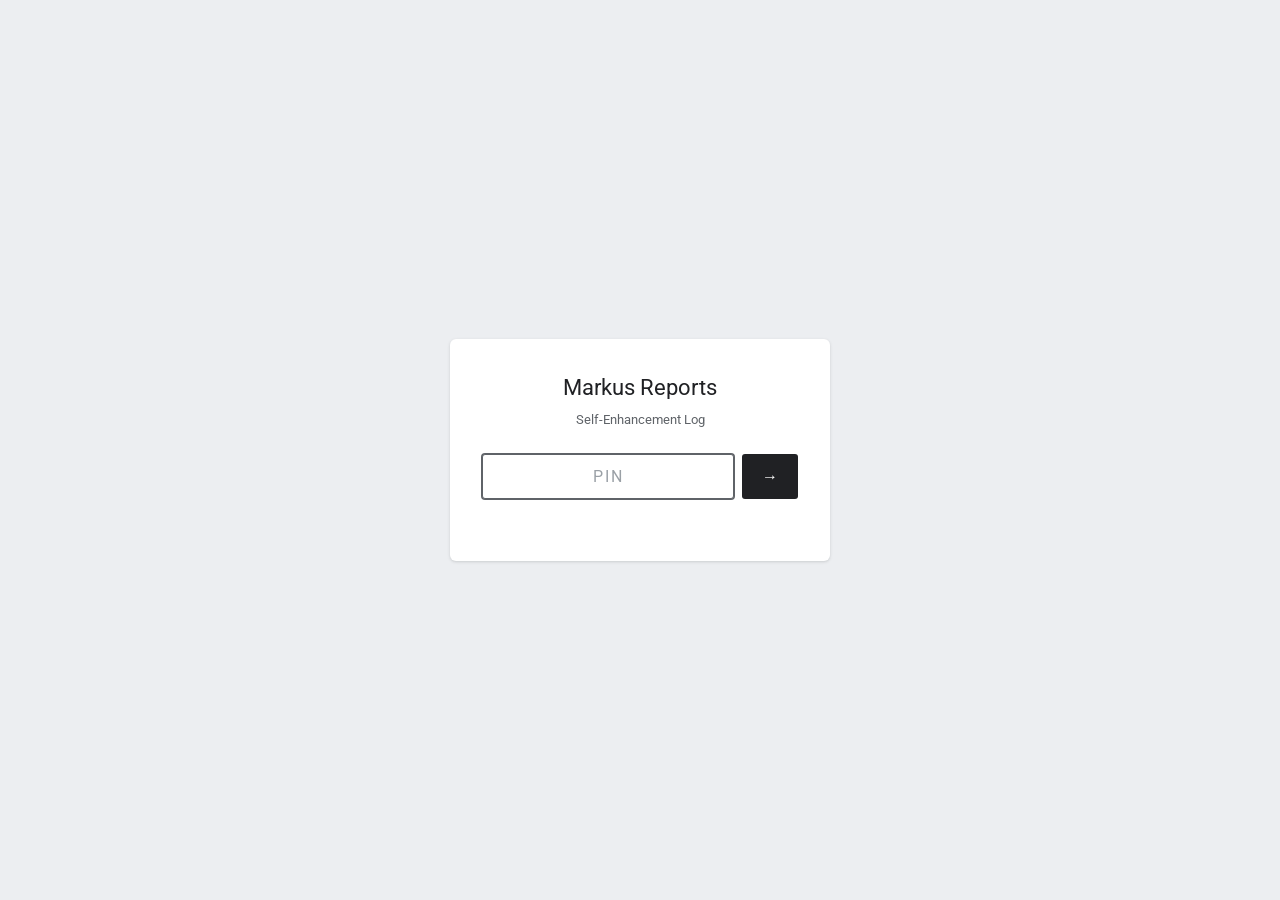
==== commit 977ce6d4: "Reports: merge sidebar into canvas, smaller sidebar text, tighter corners" ====
--- a/reports/index.html
+++ b/reports/index.html
@@ -45,8 +45,11 @@
                 </ul>
             </aside>
 
-            <main class="reports-detail" id="reports-detail">
-                <div class="no-report-selected">Select a report to view details</div>
+            <main class="reports-detail">
+                <div id="global-systems"></div>
+                <div id="reports-detail">
+                    <div class="no-report-selected">Select a report to view details</div>
+                </div>
             </main>
         </div>
     </div>
--- a/reports/style.css
+++ b/reports/style.css
@@ -19,8 +19,8 @@
     --warning: #ea8600;
     --error: #d93025;
 
-    --radius: 8px;
-    --radius-sm: 4px;
+    --radius: 6px;
+    --radius-sm: 3px;
     --elev-1: 0 1px 2px 0 rgba(60,64,67,0.10), 0 1px 3px 1px rgba(60,64,67,0.06);
     --elev-2: 0 1px 3px 0 rgba(60,64,67,0.12), 0 4px 8px 3px rgba(60,64,67,0.06);
 
@@ -144,10 +144,9 @@
 
 /* ---------- SIDEBAR ---------- */
 .reports-sidebar {
-    width: 280px;
+    width: 264px;
     flex-shrink: 0;
-    background: var(--surface);
-    border-right: 1px solid var(--divider);
+    background: var(--bg);
     min-height: calc(100vh - 64px);
     padding: 12px 0;
     position: sticky;
@@ -167,7 +166,7 @@
 .reports-list { list-style: none; }
 
 .report-list-item {
-    padding: 12px 24px;
+    padding: 9px 24px;
     cursor: pointer;
     display: flex;
     align-items: center;
@@ -181,9 +180,9 @@
     border-left-color: var(--text);
 }
 
-.report-date-label { color: var(--text); font-size: 14px; }
-.report-list-item.active .report-date-label { font-weight: 500; }
-.report-score { margin-left: auto; color: var(--text-3); font-size: 13px; }
+.report-date-label { color: var(--text-2); font-size: 12px; }
+.report-list-item.active .report-date-label { font-weight: 500; color: var(--text); }
+.report-score { margin-left: auto; color: var(--text-3); font-size: 11px; }
 .report-score .pct { color: var(--text); font-weight: 500; }
 
 /* ---------- DETAIL ---------- */
@@ -202,7 +201,7 @@
 .section {
     background: var(--surface);
     border: 1px solid var(--divider);
-    border-radius: 12px;
+    border-radius: 8px;
     box-shadow: 0 1px 2px rgba(60,64,67,0.05);
     padding: 24px 28px;
 }
@@ -259,6 +258,53 @@
     margin-bottom: 20px;
 }
 
+/* ---------- GLOBAL SYSTEMS (gauges) ---------- */
+#global-systems { max-width: 860px; margin: 0 auto 16px; }
+#global-systems:empty { display: none; }
+.gs-asof { color: var(--text-3); font-weight: 400; letter-spacing: 0; text-transform: none; }
+
+.gs-body {
+    display: flex;
+    gap: 32px;
+    align-items: center;
+    flex-wrap: wrap;
+}
+
+.gauge-track { fill: none; stroke: var(--track); stroke-linecap: round; }
+.gauge-value { fill: none; stroke: var(--bar); stroke-linecap: round; }
+.gauge-face { position: relative; display: inline-block; line-height: 0; }
+.gauge-svg { display: block; height: auto; }
+
+/* Singularity (big) */
+.singularity { flex-shrink: 0; text-align: center; }
+.gauge-face.lg { width: 200px; }
+.gauge-face.lg .gauge-svg { width: 200px; }
+.sing-center { position: absolute; left: 0; right: 0; bottom: 4px; }
+.sing-pct { font-size: 30px; font-weight: 500; color: var(--text); line-height: 1; letter-spacing: -0.01em; }
+.sing-sub { font-size: 10px; text-transform: uppercase; letter-spacing: 0.1em; color: var(--text-3); margin-top: 3px; }
+.sing-status {
+    font-size: 11px; color: var(--text-2);
+    text-transform: uppercase; letter-spacing: 0.06em;
+    margin-top: 10px;
+}
+
+/* Per-metric gauges */
+.gauge-grid {
+    flex: 1;
+    min-width: 320px;
+    display: grid;
+    grid-template-columns: repeat(3, 1fr);
+    gap: 20px 8px;
+}
+.gauge { text-align: center; }
+.gauge-face:not(.lg) { width: 108px; }
+.gauge-face:not(.lg) .gauge-svg { width: 108px; }
+.gauge-num {
+    position: absolute; left: 0; right: 0; bottom: 2px;
+    font-family: var(--mono); font-size: 15px; font-weight: 500; color: var(--text);
+}
+.gauge-name { font-size: 11px; color: var(--text-2); margin-top: 3px; }
+
 /* ---------- SCORES: LINEAR PROGRESS ---------- */
 .scores-list { display: grid; gap: 22px; }
 .score-item { display: grid; gap: 9px; }
@@ -273,18 +319,16 @@
 .score-value { font-family: var(--mono); font-size: 13px; font-weight: 500; color: var(--text); }
 .score-max { font-size: 11px; color: var(--text-3); }
 
-.mdc-bar {
-    height: 5px;
-    background: var(--track);
-    border-radius: 999px;
-    overflow: hidden;
-}
-.mdc-bar-fill {
-    height: 100%;
-    background: var(--bar);
-    border-radius: 999px;
-    transition: width 500ms cubic-bezier(0.4, 0, 0.2, 1);
-}
+.spark {
+    display: block;
+    width: 100%;
+    height: 44px;
+}
+.spark-line { fill: none; stroke: var(--bar); stroke-width: 1.5; stroke-linejoin: round; stroke-linecap: round; }
+.spark-area { fill: rgba(95,99,104,0.07); stroke: none; }
+.spark-dot { fill: var(--text); stroke: var(--surface); stroke-width: 1.5; }
+.spark-grid { stroke: var(--divider); stroke-width: 1; vector-effect: non-scaling-stroke; }
+
 .score-detail { font-size: 12px; color: var(--text-3); line-height: 1.55; }
 
 /* trend (grayscale, direction via arrow/sign) */
@@ -361,8 +405,10 @@
         overflow-y: auto;
     }
     .reports-detail { padding: 16px; }
-    .report-header { grid-template-columns: 1fr; }
-    .report-avg { grid-row: auto; text-align: left; align-items: flex-start; flex-direction: row; gap: 8px; align-items: baseline; }
+    .report-header { flex-direction: column; }
+    .rh-side { align-items: flex-start; text-align: left; }
+    .gs-body { justify-content: center; }
+    .gauge-grid { grid-template-columns: repeat(2, 1fr); min-width: 0; width: 100%; }
     .finding-line { grid-template-columns: auto auto; }
     .finding-message { grid-column: 1 / -1; }
 }
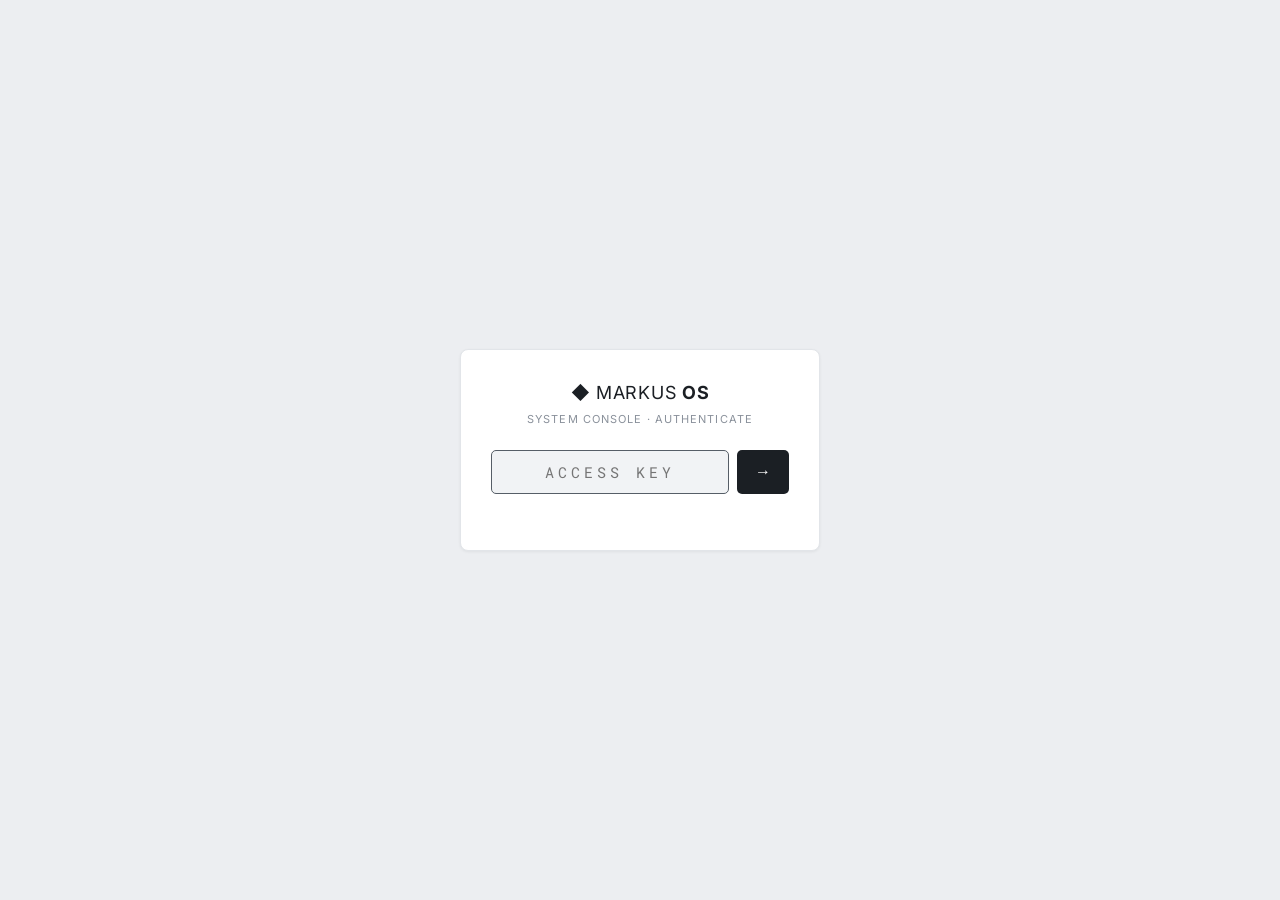
==== commit 7a750ada: "MARKUS OS console: Phase 0 kernel + runtime-state data layer" ====
--- a/reports/index.html
+++ b/reports/index.html
@@ -3,57 +3,38 @@
 <head>
     <meta charset="UTF-8">
     <meta name="viewport" content="width=device-width, initial-scale=1.0">
-    <title>Markus Reports Log</title>
+    <title>MARKUS OS — System Console</title>
     <link rel="preconnect" href="https://fonts.googleapis.com">
     <link rel="preconnect" href="https://fonts.gstatic.com" crossorigin>
-    <link href="https://fonts.googleapis.com/css2?family=Roboto:wght@300;400;500;700&family=Roboto+Mono:wght@400;500&display=swap" rel="stylesheet">
+    <link href="https://fonts.googleapis.com/css2?family=Inter:wght@400;500;600;700&family=Roboto+Mono:wght@400;500;600&display=swap" rel="stylesheet">
     <link rel="stylesheet" href="style.css">
 </head>
 <body>
+    <!-- PIN gate -->
     <div id="pin-gate" class="pin-gate">
         <div class="pin-container">
             <div class="pin-header">
-                <h1>Markus Reports</h1>
-                <p>Self-Enhancement Log</p>
+                <div class="pin-logo">◆ MARKUS <b>OS</b></div>
+                <p>System Console · authenticate</p>
             </div>
             <div class="pin-input-group">
-                <input 
-                    type="password" 
-                    id="pin-input" 
-                    class="pin-input" 
-                    placeholder="PIN" 
-                    maxlength="6"
-                    autocomplete="off"
-                >
+                <input type="password" id="pin-input" class="pin-input" placeholder="ACCESS KEY" maxlength="6" autocomplete="off">
                 <button id="pin-submit" class="pin-submit">→</button>
             </div>
             <div id="pin-error" class="pin-error"></div>
         </div>
     </div>
 
-    <div id="dashboard" class="dashboard hidden">
-        <header class="dashboard-header">
-            <h1>Markus Reports<span class="sub">Self-Enhancement Log</span></h1>
-            <button id="logout-btn" class="logout-btn">Sign Out</button>
-        </header>
-
-        <div class="dashboard-main">
-            <aside class="reports-sidebar">
-                <div class="sidebar-label">Timeline</div>
-                <ul class="reports-list" id="reports-list">
-                    <li class="loading">Loading...</li>
-                </ul>
-            </aside>
-
-            <main class="reports-detail">
-                <div id="global-systems"></div>
-                <div id="reports-detail">
-                    <div class="no-report-selected">Select a report to view details</div>
-                </div>
-            </main>
+    <!-- Console -->
+    <div id="console" class="os hidden">
+        <aside id="nav" class="os-nav"></aside>
+        <div class="os-main">
+            <header id="topstrip" class="os-topstrip"></header>
+            <main id="view" class="os-view"></main>
         </div>
+        <button id="logout-btn" class="os-logout" title="Sign out">⏻</button>
     </div>
 
-    <script src="report.js"></script>
+    <script src="app.js"></script>
 </body>
 </html>
--- a/reports/style.css
+++ b/reports/style.css
@@ -1,414 +1,245 @@
-/* Markus Reports — Self-Enhancement Log (Material, grayscale) */
-
+/* MARKUS OS — System Console (light engineered) */
 * { margin: 0; padding: 0; box-sizing: border-box; }
 
 :root {
-    /* Google grey scale */
-    --bg: #eceef1;          /* soft gray canvas */
-    --surface: #ffffff;
-    --surface-2: #f5f6f8;   /* subtle row hover / chips */
-    --divider: #e3e6ea;     /* soft divider */
-    --track: #e4e7eb;       /* grey 200 */
-
-    --text: #202124;        /* grey 900 */
-    --text-2: #5f6368;      /* grey 700 */
-    --text-3: #80868b;      /* grey 600 */
-    --disabled: #9aa0a6;    /* grey 500 */
-
-    --bar: #5f6368;         /* score bar fill (grey) */
-    --warning: #ea8600;
-    --error: #d93025;
-
-    --radius: 6px;
-    --radius-sm: 3px;
-    --elev-1: 0 1px 2px 0 rgba(60,64,67,0.10), 0 1px 3px 1px rgba(60,64,67,0.06);
-    --elev-2: 0 1px 3px 0 rgba(60,64,67,0.12), 0 4px 8px 3px rgba(60,64,67,0.06);
-
-    --sans: Roboto, "Helvetica Neue", Arial, sans-serif;
+    --bg: #eceef1;
+    --panel: #ffffff;
+    --panel-2: #f6f7f9;
+    --inset: #f1f3f5;
+    --line: #e2e5e9;
+    --line-2: #d7dbe0;
+
+    --ink: #1b1f24;
+    --ink-2: #565e67;
+    --ink-3: #8a919b;
+
+    --ok: #1e8e3e;
+    --warn: #c77700;
+    --crit: #d93025;
+
+    --sans: Inter, -apple-system, BlinkMacSystemFont, "Segoe UI", sans-serif;
     --mono: "Roboto Mono", ui-monospace, "SF Mono", Menlo, monospace;
 }
 
-body {
-    font-family: var(--sans);
-    background: var(--bg);
-    color: var(--text);
-    font-size: 13px;
-    line-height: 1.5;
-    -webkit-font-smoothing: antialiased;
+body { font-family: var(--sans); background: var(--bg); color: var(--ink); font-size: 13px; line-height: 1.45; -webkit-font-smoothing: antialiased; }
+.hidden { display: none !important; }
+.muted { color: var(--ink-3); }
+.pad { padding: 24px; }
+a { color: inherit; text-decoration: none; }
+.ok { color: var(--ok); } .warn { color: var(--warn); } .bad, .crit { color: var(--crit); }
+
+/* ---------- PIN ---------- */
+.pin-gate { display: flex; align-items: center; justify-content: center; min-height: 100vh; padding: 24px; }
+.pin-container { background: var(--panel); border: 1px solid var(--line); border-radius: 8px; padding: 30px; width: 100%; max-width: 360px; box-shadow: 0 1px 3px rgba(0,0,0,.06); }
+.pin-header { text-align: center; margin-bottom: 22px; }
+.pin-logo { font-size: 18px; letter-spacing: 0.04em; }
+.pin-logo b { color: var(--ink); }
+.pin-header p { color: var(--ink-3); font-size: 11px; margin-top: 6px; text-transform: uppercase; letter-spacing: 0.1em; }
+.pin-input-group { display: flex; gap: 8px; }
+.pin-input { flex: 1; padding: 11px 13px; background: var(--inset); border: 1px solid var(--line-2); border-radius: 5px; font-family: var(--mono); font-size: 15px; letter-spacing: 4px; text-align: center; color: var(--ink); }
+.pin-input:focus { outline: none; border-color: var(--ink-2); }
+.pin-submit { padding: 0 18px; background: var(--ink); border: none; border-radius: 5px; color: #fff; font-size: 16px; cursor: pointer; }
+.pin-error { color: var(--crit); font-family: var(--mono); font-size: 11px; text-align: center; min-height: 16px; margin-top: 10px; letter-spacing: 0.08em; }
+
+/* ---------- OS LAYOUT ---------- */
+.os { display: grid; grid-template-columns: 232px 1fr; height: 100vh; }
+.os-nav { background: var(--panel); border-right: 1px solid var(--line); overflow-y: auto; padding: 14px 0 40px; }
+.os-main { display: flex; flex-direction: column; min-width: 0; height: 100vh; }
+.os-view { flex: 1; overflow-y: auto; padding: 20px 22px 60px; }
+.os-logout { position: fixed; bottom: 12px; left: 12px; width: 30px; height: 30px; border-radius: 6px; border: 1px solid var(--line); background: var(--panel); color: var(--ink-3); cursor: pointer; font-size: 14px; }
+.os-logout:hover { color: var(--crit); border-color: var(--crit); }
+
+/* ---------- NAV ---------- */
+.os-brand { font-size: 15px; letter-spacing: 0.03em; padding: 6px 18px 16px; border-bottom: 1px solid var(--line); margin-bottom: 8px; }
+.os-logo { color: var(--ink); }
+.nav-group { padding: 8px 0 4px; }
+.nav-phase { font-size: 9.5px; font-weight: 600; text-transform: uppercase; letter-spacing: 0.1em; color: var(--ink-3); padding: 4px 18px 6px; }
+.nav-item { display: flex; align-items: center; justify-content: space-between; padding: 6px 18px; font-size: 12.5px; color: var(--ink-2); border-left: 2px solid transparent; cursor: pointer; }
+.nav-item:hover { background: var(--panel-2); color: var(--ink); }
+.nav-item.active { background: var(--inset); color: var(--ink); border-left-color: var(--ink); font-weight: 500; }
+.nav-item.locked { color: var(--ink-3); cursor: default; }
+.nav-item.locked:hover { background: transparent; }
+.nav-item .lock { font-size: 8.5px; text-transform: uppercase; letter-spacing: 0.06em; color: var(--ink-3); border: 1px solid var(--line-2); border-radius: 3px; padding: 1px 5px; }
+
+/* ---------- TOP STRIP ---------- */
+.os-topstrip { display: flex; align-items: center; gap: 20px; height: 54px; padding: 0 20px; background: var(--panel); border-bottom: 1px solid var(--line); flex-shrink: 0; }
+.ts-left { flex-shrink: 0; }
+.ts-mid { display: flex; gap: 18px; flex: 1; flex-wrap: wrap; }
+.ts-right { display: flex; align-items: center; gap: 14px; flex-shrink: 0; }
+.tv { display: flex; flex-direction: column; line-height: 1.2; }
+.tv-k { font-size: 9px; text-transform: uppercase; letter-spacing: 0.06em; color: var(--ink-3); }
+.tv-v { font-family: var(--mono); font-size: 13px; font-weight: 500; }
+.sys-status { display: inline-flex; align-items: center; gap: 6px; font-family: var(--mono); font-size: 11px; font-weight: 600; letter-spacing: 0.06em; padding: 4px 10px; border-radius: 4px; border: 1px solid var(--line-2); }
+.sys-status.ok { color: var(--ok); border-color: rgba(30,142,62,.35); background: rgba(30,142,62,.06); }
+.sys-status.warn { color: var(--warn); border-color: rgba(199,119,0,.35); background: rgba(199,119,0,.06); }
+.sys-status.crit { color: var(--crit); border-color: rgba(217,48,37,.35); background: rgba(217,48,37,.06); }
+.ts-meta { font-family: var(--mono); font-size: 10.5px; color: var(--ink-3); }
+
+/* heartbeat */
+.hb { display: flex; align-items: center; gap: 10px; }
+.hb-ekg { width: 96px; height: 34px; overflow: hidden; border: 1px solid var(--line); border-radius: 5px; background: var(--inset); }
+.ekg { width: 100%; height: 100%; display: block; }
+.ekg-scroll polyline { fill: none; stroke: var(--ink-3); stroke-width: 1.6; vector-effect: non-scaling-stroke; stroke-linejoin: round; }
+.ekg-flat { stroke: var(--ink-3); stroke-width: 1.6; vector-effect: non-scaling-stroke; display: none; }
+.hb.alive .ekg-scroll { animation: ekg 2.4s linear infinite; }
+.hb.alive .ekg-scroll polyline { stroke: var(--ok); }
+.hb.stale .ekg-scroll { display: none; }
+.hb.stale .ekg-flat { display: block; stroke: var(--crit); }
+@keyframes ekg { from { transform: translateX(0); } to { transform: translateX(-120px); } }
+.hb-status { font-family: var(--mono); font-size: 11.5px; font-weight: 600; display: flex; align-items: center; gap: 6px; letter-spacing: 0.04em; }
+.hb-sub { font-family: var(--mono); font-size: 9.5px; color: var(--ink-3); }
+.hb.alive .hb-status .sdot.ok { animation: pulse 1.6s ease-in-out infinite; }
+@keyframes pulse { 0%,100% { opacity: 1; } 50% { opacity: 0.3; } }
+
+.sdot { width: 7px; height: 7px; border-radius: 50%; display: inline-block; background: var(--ink-3); flex-shrink: 0; }
+.sdot.ok { background: var(--ok); } .sdot.warn { background: var(--warn); } .sdot.bad { background: var(--crit); } .sdot.dim { background: var(--ink-3); }
+
+/* ---------- VIEW ---------- */
+.view-head { display: flex; justify-content: space-between; align-items: flex-end; gap: 16px; margin-bottom: 16px; }
+.view-head h1 { font-size: 18px; font-weight: 600; letter-spacing: -0.01em; }
+.view-sub { font-size: 11.5px; color: var(--ink-3); margin-top: 3px; font-family: var(--mono); }
+.view-right { flex-shrink: 0; }
+
+/* panels */
+.panel { background: var(--panel); border: 1px solid var(--line); border-radius: 7px; overflow: hidden; }
+.panel-h { font-size: 10px; font-weight: 600; text-transform: uppercase; letter-spacing: 0.09em; color: var(--ink-3); padding: 11px 14px; border-bottom: 1px solid var(--line); background: var(--panel-2); }
+.panel-b { padding: 14px; }
+.mc-grid { display: grid; grid-template-columns: 1fr 1fr; gap: 12px; }
+.mc-grid .span2 { grid-column: 1 / -1; }
+
+/* mission: health tiles */
+.hx-tiles { display: grid; grid-template-columns: repeat(4, 1fr); gap: 10px; }
+.hx-tile { border: 1px solid var(--line); border-radius: 6px; padding: 12px; display: block; }
+.hx-tile:hover { border-color: var(--line-2); background: var(--panel-2); }
+.hx-tile.warn { border-left: 3px solid var(--warn); }
+.hx-tile.crit { border-left: 3px solid var(--crit); }
+.hx-tile.ok { border-left: 3px solid var(--ok); }
+.hx-top { display: flex; align-items: center; gap: 7px; margin-bottom: 7px; }
+.hx-name { font-weight: 600; font-size: 13px; }
+.hx-badge { margin-left: auto; font-family: var(--mono); font-size: 8.5px; font-weight: 600; letter-spacing: 0.05em; padding: 2px 5px; border-radius: 3px; }
+.hx-badge.ok { color: var(--ok); background: rgba(30,142,62,.08); }
+.hx-badge.warn { color: var(--warn); background: rgba(199,119,0,.08); }
+.hx-badge.crit { color: var(--crit); background: rgba(217,48,37,.08); }
+.hx-detail { font-size: 11px; color: var(--ink-2); font-family: var(--mono); }
+
+/* quick vitals */
+.qv-grid { display: grid; grid-template-columns: repeat(2, 1fr); gap: 12px; }
+.qv-h { display: flex; justify-content: space-between; font-size: 11px; color: var(--ink-2); margin-bottom: 4px; }
+.qv-h b { font-family: var(--mono); color: var(--ink); }
+.qv .lc { height: 40px; }
+
+/* attention / activity / events */
+.att-row { display: grid; grid-template-columns: 62px 78px 1fr; gap: 8px; align-items: baseline; padding: 6px 0; border-bottom: 1px solid var(--line); font-size: 12px; }
+.att-row:last-child { border-bottom: none; }
+.att-sub { font-family: var(--mono); font-size: 10.5px; color: var(--ink-3); }
+.act-row { display: flex; gap: 8px; align-items: baseline; padding: 6px 0; border-bottom: 1px solid var(--line); font-size: 12px; }
+.act-row:last-child { border-bottom: none; }
+.act-agent { font-family: var(--mono); font-weight: 500; }
+.act-task { color: var(--ink-2); }
+.ev-row { display: grid; grid-template-columns: 52px 96px 1fr; gap: 10px; align-items: baseline; padding: 5px 0; border-bottom: 1px solid var(--line); font-size: 11.5px; }
+.ev-row:last-child { border-bottom: none; }
+.ev-t { font-family: var(--mono); color: var(--ink-3); }
+.ev-type { font-family: var(--mono); font-size: 10.5px; color: var(--ink-2); }
+
+/* severity chips/labels */
+.sev { font-family: var(--mono); font-size: 9px; font-weight: 600; text-transform: uppercase; letter-spacing: 0.04em; padding: 2px 6px; border-radius: 3px; white-space: nowrap; }
+.sev.info { color: var(--ink-2); background: var(--inset); }
+.sev.warning { color: var(--warn); background: rgba(199,119,0,.1); }
+.sev.error { color: var(--crit); background: rgba(217,48,37,.1); }
+.sev.critical { color: #fff; background: var(--crit); }
+.sev-chip { font-family: var(--mono); font-size: 10px; text-transform: uppercase; letter-spacing: 0.04em; padding: 3px 8px; border-radius: 4px; border: 1px solid var(--line-2); color: var(--ink-2); }
+.sev-chip.critical { color: var(--crit); border-color: rgba(217,48,37,.4); }
+.sev-chip.error { color: var(--crit); }
+.sev-chip.warning { color: var(--warn); }
+
+/* line chart */
+.lc { width: 100%; height: 56px; display: block; }
+.lc-line { fill: none; stroke: var(--ink-2); stroke-width: 1.4; }
+.lc-area { fill: rgba(90,98,107,.06); stroke: none; }
+.lc-dot { fill: var(--ink); stroke: var(--panel); stroke-width: 1.3; }
+.lc.ok .lc-line { stroke: var(--ok); } .lc.ok .lc-area { fill: rgba(30,142,62,.07); } .lc.ok .lc-dot { fill: var(--ok); }
+.lc.warn .lc-line { stroke: var(--warn); } .lc.warn .lc-area { fill: rgba(199,119,0,.08); } .lc.warn .lc-dot { fill: var(--warn); }
+.lc.crit .lc-line { stroke: var(--crit); } .lc.crit .lc-area { fill: rgba(217,48,37,.08); } .lc.crit .lc-dot { fill: var(--crit); }
+.thr { stroke-dasharray: 3 3; stroke-width: 1; }
+.thr.warn { stroke: rgba(199,119,0,.45); }
+.thr.crit { stroke: rgba(217,48,37,.5); }
+
+/* ---------- RUNTIME ---------- */
+.tgrid { display: grid; grid-template-columns: repeat(3, 1fr); gap: 12px; }
+.tcard { background: var(--panel); border: 1px solid var(--line); border-radius: 7px; padding: 13px; }
+.tcard.warn { border-top: 2px solid var(--warn); }
+.tcard.crit { border-top: 2px solid var(--crit); }
+.tcard-h { display: flex; justify-content: space-between; align-items: baseline; margin-bottom: 8px; }
+.tcard-k { font-size: 11px; text-transform: uppercase; letter-spacing: 0.05em; color: var(--ink-2); }
+.tcard-v { font-family: var(--mono); font-size: 16px; font-weight: 600; }
+.tcard .lc { height: 58px; }
+.tcard-f { margin-top: 6px; font-family: var(--mono); font-size: 9.5px; color: var(--ink-3); }
+
+/* ---------- AGENTS ---------- */
+.svc-head, .svc { display: grid; grid-template-columns: 1.6fr 1.8fr 1.7fr 1fr; gap: 14px; }
+.svc-head { padding: 6px 14px; font-size: 9.5px; text-transform: uppercase; letter-spacing: 0.08em; color: var(--ink-3); }
+.svc-list { display: grid; gap: 1px; background: var(--line); border: 1px solid var(--line); border-radius: 7px; overflow: hidden; }
+.svc { background: var(--panel); padding: 12px 14px; align-items: center; }
+.svc.bad { background: rgba(217,48,37,.03); }
+.svc-l { display: flex; align-items: center; gap: 9px; }
+.svc-name { font-family: var(--mono); font-weight: 600; font-size: 12.5px; }
+.svc-role { font-size: 10.5px; color: var(--ink-3); }
+.svc-task { font-size: 11.5px; color: var(--ink-2); }
+.svc-metrics { display: flex; flex-wrap: wrap; gap: 10px; font-family: var(--mono); font-size: 10.5px; color: var(--ink-2); }
+.svc-seen { font-family: var(--mono); font-size: 10.5px; color: var(--ink-3); text-align: right; }
+.svc-deps { font-size: 9.5px; color: var(--ink-3); margin-top: 2px; }
+
+/* ---------- DIAGNOSTICS ---------- */
+.diag-list { display: grid; gap: 1px; background: var(--line); border: 1px solid var(--line); border-radius: 7px; overflow: hidden; }
+.diag { display: grid; grid-template-columns: 78px 1fr; gap: 12px; background: var(--panel); padding: 12px 14px; }
+.diag.critical { background: rgba(217,48,37,.04); border-left: 3px solid var(--crit); }
+.diag.error { border-left: 3px solid var(--crit); }
+.diag.warning { border-left: 3px solid var(--warn); }
+.diag.info { border-left: 3px solid var(--line-2); }
+.diag-top { display: flex; gap: 10px; align-items: baseline; margin-bottom: 4px; }
+.diag-sub { font-family: var(--mono); font-size: 10.5px; font-weight: 600; color: var(--ink); text-transform: uppercase; letter-spacing: 0.04em; }
+.diag-id { font-family: var(--mono); font-size: 10px; color: var(--ink-3); }
+.diag-ts { font-family: var(--mono); font-size: 10px; color: var(--ink-3); margin-left: auto; }
+.diag-msg { font-size: 12.5px; color: var(--ink); }
+.diag-rec { font-size: 11.5px; color: var(--ink-2); margin-top: 4px; }
+
+/* ---------- REPORTS ---------- */
+.rpills { display: flex; gap: 6px; flex-wrap: wrap; margin-bottom: 14px; }
+.rpill { font-family: var(--mono); font-size: 11px; padding: 5px 10px; border: 1px solid var(--line-2); border-radius: 5px; color: var(--ink-2); }
+.rpill.active { background: var(--ink); color: #fff; border-color: var(--ink); }
+.rscores { display: grid; grid-template-columns: 1fr 1fr; gap: 16px; }
+.rscore-h { display: flex; justify-content: space-between; font-size: 12px; margin-bottom: 4px; }
+.rscore-v { font-family: var(--mono); }
+.rscore .lc { height: 40px; }
+.rscore-d { font-size: 11px; color: var(--ink-3); margin-top: 4px; }
+.rfind { display: grid; grid-template-columns: 70px 90px 1fr; gap: 10px; align-items: baseline; padding: 7px 0; border-bottom: 1px solid var(--line); font-size: 12px; }
+.rfind:last-child { border-bottom: none; }
+.rfind-t { font-family: var(--mono); font-size: 10.5px; color: var(--ink-3); }
+.rprop { padding: 8px 0; border-bottom: 1px solid var(--line); }
+.rprop:last-child { border-bottom: none; }
+.rprop-h { display: flex; gap: 8px; align-items: center; margin-bottom: 3px; font-size: 12.5px; }
+.rprop-s { font-size: 11.5px; color: var(--ink-2); }
+.chips { display: flex; flex-wrap: wrap; gap: 6px; }
+.chip { font-family: var(--mono); font-size: 10.5px; color: var(--ink-2); background: var(--inset); border: 1px solid var(--line); border-radius: 999px; padding: 3px 9px; }
+.copy-link { font-family: var(--mono); font-size: 11px; color: var(--ink-2); cursor: pointer; border: 1px solid var(--line-2); border-radius: 5px; padding: 5px 10px; }
+.copy-link:hover { color: var(--ink); border-color: var(--ink-2); }
+.tr { font-family: var(--mono); font-size: 11px; }
+.tr.up { color: var(--ok); } .tr.down { color: var(--crit); } .tr.flat { color: var(--ink-3); }
+
+/* ---------- PLANNED ---------- */
+.planned { display: flex; flex-direction: column; align-items: center; text-align: center; padding: 70px 24px; color: var(--ink-3); }
+.planned-icon { font-size: 40px; color: var(--line-2); margin-bottom: 14px; }
+.planned-title { font-size: 15px; color: var(--ink-2); font-weight: 500; }
+.planned-sub { font-size: 12px; max-width: 440px; margin-top: 8px; line-height: 1.6; }
+.planned-tag { margin-top: 16px; font-family: var(--mono); font-size: 10px; text-transform: uppercase; letter-spacing: 0.08em; border: 1px solid var(--line-2); border-radius: 4px; padding: 4px 10px; }
+
+/* ---------- RESPONSIVE ---------- */
+@media (max-width: 900px) {
+    .os { grid-template-columns: 1fr; }
+    .os-nav { display: none; }
+    .mc-grid, .tgrid, .rscores, .qv-grid { grid-template-columns: 1fr; }
+    .hx-tiles { grid-template-columns: 1fr 1fr; }
+    .svc-head { display: none; }
+    .svc { grid-template-columns: 1fr; gap: 6px; }
+    .ts-mid { display: none; }
 }
-
-::selection { background: rgba(95,99,104,0.20); }
-
-.hidden { display: none !important; }
-
-/* ---------- PIN GATE ---------- */
-.pin-gate {
-    display: flex;
-    align-items: center;
-    justify-content: center;
-    min-height: 100vh;
-    padding: 24px;
-}
-
-.pin-container {
-    background: var(--surface);
-    border-radius: var(--radius);
-    box-shadow: var(--elev-1);
-    padding: 32px;
-    width: 100%;
-    max-width: 380px;
-    text-align: center;
-}
-
-.pin-header { margin-bottom: 24px; }
-.pin-header h1 { font-size: 22px; font-weight: 400; color: var(--text); }
-.pin-header p { color: var(--text-2); font-size: 13px; margin-top: 6px; }
-
-.pin-input-group { display: flex; gap: 8px; }
-
-.pin-input {
-    flex: 1;
-    padding: 12px 14px;
-    background: var(--surface);
-    border: 1px solid var(--divider);
-    border-radius: var(--radius-sm);
-    color: var(--text);
-    font-family: var(--sans);
-    font-size: 16px;
-    letter-spacing: 4px;
-    text-align: center;
-    transition: border-color 120ms ease, box-shadow 120ms ease;
-}
-.pin-input::placeholder { color: var(--disabled); letter-spacing: 2px; }
-.pin-input:focus {
-    outline: none;
-    border-color: var(--text-2);
-    box-shadow: 0 0 0 1px var(--text-2);
-}
-
-.pin-submit {
-    padding: 0 20px;
-    background: var(--text);
-    border: none;
-    border-radius: var(--radius-sm);
-    color: #fff;
-    font-family: var(--sans);
-    font-weight: 500;
-    font-size: 16px;
-    cursor: pointer;
-    transition: background 120ms ease;
-}
-.pin-submit:hover { background: #000; }
-
-.pin-error { color: var(--error); font-size: 13px; min-height: 18px; margin-top: 12px; }
-
-/* ---------- LAYOUT ---------- */
-.dashboard { display: flex; flex-direction: column; min-height: 100vh; }
-
-.dashboard-header {
-    display: flex;
-    justify-content: space-between;
-    align-items: center;
-    padding: 0 24px;
-    height: 64px;
-    background: var(--surface);
-    border-bottom: 1px solid var(--divider);
-    position: sticky;
-    top: 0;
-    z-index: 10;
-}
-.dashboard-header h1 { font-size: 20px; font-weight: 500; color: var(--text); }
-.dashboard-header h1 .sub {
-    display: block;
-    font-size: 12px;
-    font-weight: 400;
-    color: var(--text-3);
-    margin-top: 1px;
-}
-
-.logout-btn {
-    padding: 8px 16px;
-    background: transparent;
-    border: 1px solid var(--divider);
-    border-radius: var(--radius-sm);
-    color: var(--text-2);
-    font-family: var(--sans);
-    font-size: 14px;
-    font-weight: 500;
-    cursor: pointer;
-    transition: background 120ms ease;
-}
-.logout-btn:hover { background: var(--surface-2); }
-
-.dashboard-main { display: flex; flex: 1; align-items: flex-start; }
-
-/* ---------- SIDEBAR ---------- */
-.reports-sidebar {
-    width: 264px;
-    flex-shrink: 0;
-    background: var(--bg);
-    min-height: calc(100vh - 64px);
-    padding: 12px 0;
-    position: sticky;
-    top: 64px;
-    align-self: stretch;
-}
-
-.sidebar-label {
-    font-size: 11px;
-    font-weight: 500;
-    color: var(--text-3);
-    text-transform: uppercase;
-    letter-spacing: 0.08em;
-    padding: 12px 24px 8px;
-}
-
-.reports-list { list-style: none; }
-
-.report-list-item {
-    padding: 9px 24px;
-    cursor: pointer;
-    display: flex;
-    align-items: center;
-    gap: 8px;
-    border-left: 3px solid transparent;
-    transition: background 120ms ease;
-}
-.report-list-item:hover { background: var(--surface-2); }
-.report-list-item.active {
-    background: var(--surface-2);
-    border-left-color: var(--text);
-}
-
-.report-date-label { color: var(--text-2); font-size: 12px; }
-.report-list-item.active .report-date-label { font-weight: 500; color: var(--text); }
-.report-score { margin-left: auto; color: var(--text-3); font-size: 11px; }
-.report-score .pct { color: var(--text); font-weight: 500; }
-
-/* ---------- DETAIL ---------- */
-.reports-detail { flex: 1; padding: 28px 24px 56px; min-width: 0; background: var(--bg); }
-.no-report-selected { color: var(--text-3); padding: 40px 8px; }
-
-.report-detail {
-    max-width: 860px;
-    margin: 0 auto;
-    display: grid;
-    gap: 16px;
-}
-
-/* Card base */
-.report-header,
-.section {
-    background: var(--surface);
-    border: 1px solid var(--divider);
-    border-radius: 8px;
-    box-shadow: 0 1px 2px rgba(60,64,67,0.05);
-    padding: 24px 28px;
-}
-
-/* Header card */
-.report-header {
-    display: flex;
-    justify-content: space-between;
-    align-items: flex-start;
-    gap: 24px;
-}
-.report-title { font-size: 18px; font-weight: 500; color: var(--text); letter-spacing: -0.01em; }
-.report-meta { color: var(--text-3); font-size: 12px; margin-top: 5px; }
-
-.rh-side {
-    display: flex;
-    flex-direction: column;
-    align-items: flex-end;
-    gap: 14px;
-    text-align: right;
-    flex-shrink: 0;
-}
-.report-avg { display: flex; flex-direction: column; align-items: flex-end; }
-.report-avg .big { font-size: 30px; font-weight: 400; color: var(--text); line-height: 1; }
-.report-avg .denom { font-size: 15px; color: var(--text-3); }
-.report-avg .key {
-    font-size: 11px; color: var(--text-3);
-    text-transform: uppercase; letter-spacing: 0.06em; margin-top: 6px;
-}
-
-/* Copy icon links (no button chrome) */
-.header-actions { display: flex; gap: 18px; }
-.copy-link {
-    display: inline-flex;
-    align-items: center;
-    gap: 5px;
-    color: var(--text-3);
-    font-size: 12px;
-    font-weight: 500;
-    cursor: pointer;
-    transition: color 120ms ease;
-    user-select: none;
-}
-.copy-link svg { width: 14px; height: 14px; }
-.copy-link:hover { color: var(--text); }
-
-/* ---------- SECTION CARDS ---------- */
-.section-title {
-    font-size: 11px;
-    font-weight: 500;
-    color: var(--text-3);
-    text-transform: uppercase;
-    letter-spacing: 0.08em;
-    margin-bottom: 20px;
-}
-
-/* ---------- GLOBAL SYSTEMS (gauges) ---------- */
-#global-systems { max-width: 860px; margin: 0 auto 16px; }
-#global-systems:empty { display: none; }
-.gs-asof { color: var(--text-3); font-weight: 400; letter-spacing: 0; text-transform: none; }
-
-.gs-body {
-    display: flex;
-    gap: 32px;
-    align-items: center;
-    flex-wrap: wrap;
-}
-
-.gauge-track { fill: none; stroke: var(--track); stroke-linecap: round; }
-.gauge-value { fill: none; stroke: var(--bar); stroke-linecap: round; }
-.gauge-face { position: relative; display: inline-block; line-height: 0; }
-.gauge-svg { display: block; height: auto; }
-
-/* Singularity (big) */
-.singularity { flex-shrink: 0; text-align: center; }
-.gauge-face.lg { width: 200px; }
-.gauge-face.lg .gauge-svg { width: 200px; }
-.sing-center { position: absolute; left: 0; right: 0; bottom: 4px; }
-.sing-pct { font-size: 30px; font-weight: 500; color: var(--text); line-height: 1; letter-spacing: -0.01em; }
-.sing-sub { font-size: 10px; text-transform: uppercase; letter-spacing: 0.1em; color: var(--text-3); margin-top: 3px; }
-.sing-status {
-    font-size: 11px; color: var(--text-2);
-    text-transform: uppercase; letter-spacing: 0.06em;
-    margin-top: 10px;
-}
-
-/* Per-metric gauges */
-.gauge-grid {
-    flex: 1;
-    min-width: 320px;
-    display: grid;
-    grid-template-columns: repeat(3, 1fr);
-    gap: 20px 8px;
-}
-.gauge { text-align: center; }
-.gauge-face:not(.lg) { width: 108px; }
-.gauge-face:not(.lg) .gauge-svg { width: 108px; }
-.gauge-num {
-    position: absolute; left: 0; right: 0; bottom: 2px;
-    font-family: var(--mono); font-size: 15px; font-weight: 500; color: var(--text);
-}
-.gauge-name { font-size: 11px; color: var(--text-2); margin-top: 3px; }
-
-/* ---------- SCORES: LINEAR PROGRESS ---------- */
-.scores-list { display: grid; gap: 22px; }
-.score-item { display: grid; gap: 9px; }
-.score-top {
-    display: flex;
-    justify-content: space-between;
-    align-items: baseline;
-    gap: 12px;
-}
-.score-name { font-size: 13px; color: var(--text); font-weight: 500; }
-.score-figs { display: flex; align-items: baseline; gap: 7px; white-space: nowrap; }
-.score-value { font-family: var(--mono); font-size: 13px; font-weight: 500; color: var(--text); }
-.score-max { font-size: 11px; color: var(--text-3); }
-
-.spark {
-    display: block;
-    width: 100%;
-    height: 44px;
-}
-.spark-line { fill: none; stroke: var(--bar); stroke-width: 1.5; stroke-linejoin: round; stroke-linecap: round; }
-.spark-area { fill: rgba(95,99,104,0.07); stroke: none; }
-.spark-dot { fill: var(--text); stroke: var(--surface); stroke-width: 1.5; }
-.spark-grid { stroke: var(--divider); stroke-width: 1; vector-effect: non-scaling-stroke; }
-
-.score-detail { font-size: 12px; color: var(--text-3); line-height: 1.55; }
-
-/* trend (grayscale, direction via arrow/sign) */
-.trend { font-size: 13px; font-weight: 500; color: var(--text-3); font-variant-numeric: tabular-nums; }
-.trend.up, .trend.down, .trend.flat { color: var(--text-3); }
-
-/* ---------- FINDINGS ---------- */
-.findings-log { display: grid; gap: 2px; }
-.finding-line {
-    display: grid;
-    grid-template-columns: 84px 96px 1fr;
-    gap: 14px;
-    align-items: baseline;
-    padding: 11px 0;
-    border-bottom: 1px solid var(--divider);
-}
-.finding-line:last-child { border-bottom: none; }
-
-.chip {
-    display: inline-flex;
-    align-items: center;
-    justify-content: center;
-    font-size: 10.5px;
-    font-weight: 500;
-    padding: 2px 9px;
-    border-radius: 999px;
-    background: var(--track);
-    color: var(--text-2);
-    text-transform: capitalize;
-    white-space: nowrap;
-    justify-self: start;
-}
-.chip.sev-warning { background: rgba(234,134,0,0.14); color: var(--warning); }
-.chip.sev-error { background: rgba(217,48,37,0.12); color: var(--error); }
-
-.finding-type { font-family: var(--mono); font-size: 12px; color: var(--text-3); }
-.finding-message { font-size: 13px; color: var(--text-2); line-height: 1.55; }
-
-/* ---------- PROPOSALS ---------- */
-.proposals-log { display: grid; gap: 20px; }
-.proposal-item { display: grid; gap: 7px; }
-.proposal-line { display: flex; flex-wrap: wrap; gap: 10px; align-items: center; }
-.proposal-id { font-family: var(--mono); font-size: 11px; color: var(--text-3); }
-.proposal-title { font-size: 13px; font-weight: 500; color: var(--text); }
-.proposal-type { font-size: 12px; color: var(--text-3); }
-.proposal-summary { font-size: 13px; color: var(--text-2); line-height: 1.55; }
-
-/* ---------- MODULES ---------- */
-.modules-line { display: flex; flex-wrap: wrap; gap: 8px; }
-.modules-line .mod {
-    font-family: var(--mono);
-    font-size: 12px;
-    color: var(--text-2);
-    background: var(--surface-2);
-    border: 1px solid var(--divider);
-    border-radius: 999px;
-    padding: 4px 12px;
-}
-.modules-line .sep { display: none; }
-
-/* ---------- EMPTY ---------- */
-.loading { padding: 24px; color: var(--text-3); }
-
-/* ---------- RESPONSIVE ---------- */
-@media (max-width: 860px) {
-    .dashboard-main { flex-direction: column; }
-    .reports-sidebar {
-        width: 100%;
-        position: static;
-        min-height: 0;
-        border-right: none;
-        border-bottom: 1px solid var(--divider);
-        max-height: 160px;
-        overflow-y: auto;
-    }
-    .reports-detail { padding: 16px; }
-    .report-header { flex-direction: column; }
-    .rh-side { align-items: flex-start; text-align: left; }
-    .gs-body { justify-content: center; }
-    .gauge-grid { grid-template-columns: repeat(2, 1fr); min-width: 0; width: 100%; }
-    .finding-line { grid-template-columns: auto auto; }
-    .finding-message { grid-column: 1 / -1; }
-}
